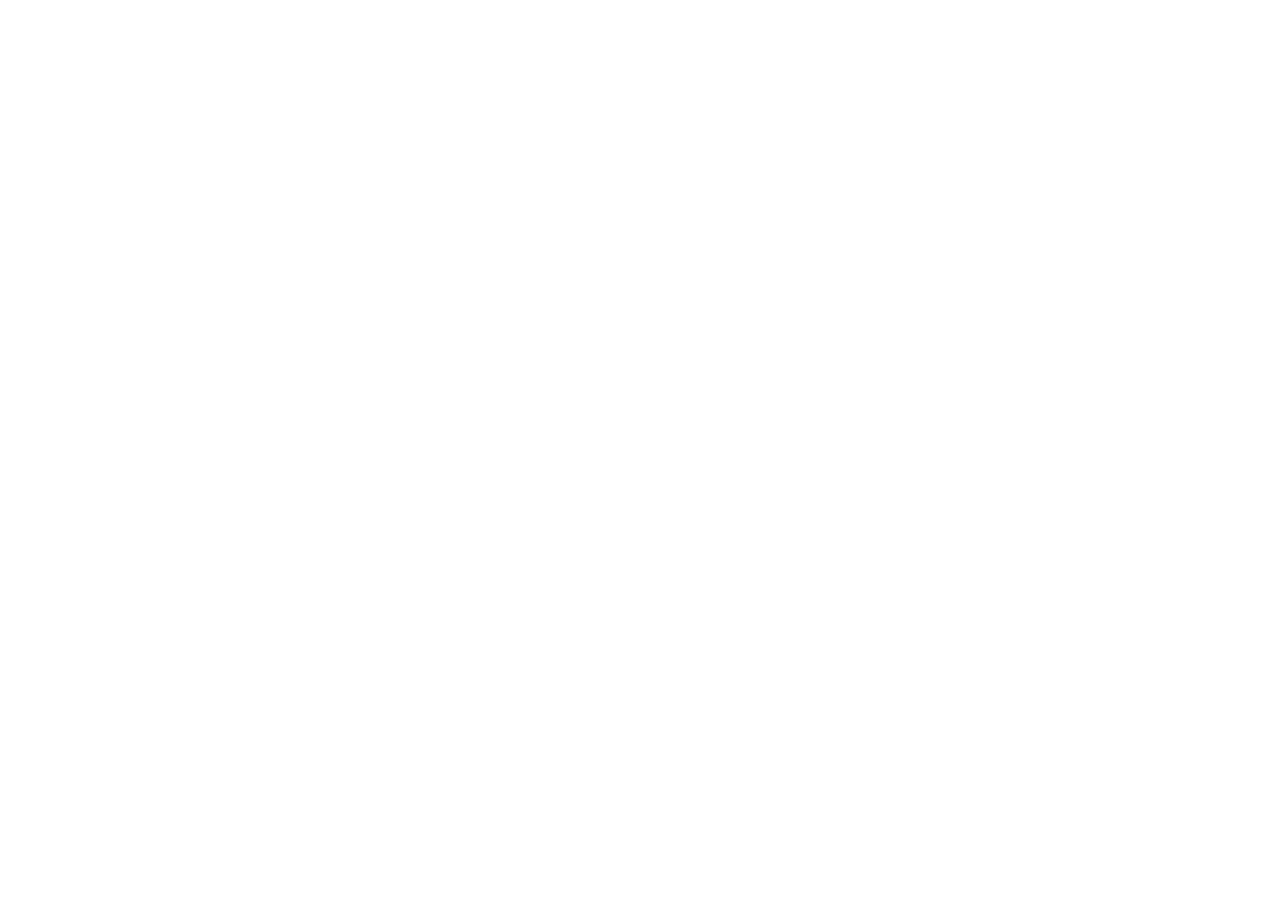
==== index.html @ 3db71f8d "create project structure" ====
<!DOCTYPE html>
<html lang="en">
  <head>
    <meta charset="UTF-8" />
    <meta http-equiv="X-UA-Compatible" content="IE=edge" />
    <meta name="viewport" content="width=device-width, initial-scale=1.0" />
    <link rel="stylesheet" href="src/style.css" />
    <title>Document</title>
  </head>
  <body></body>
</html>
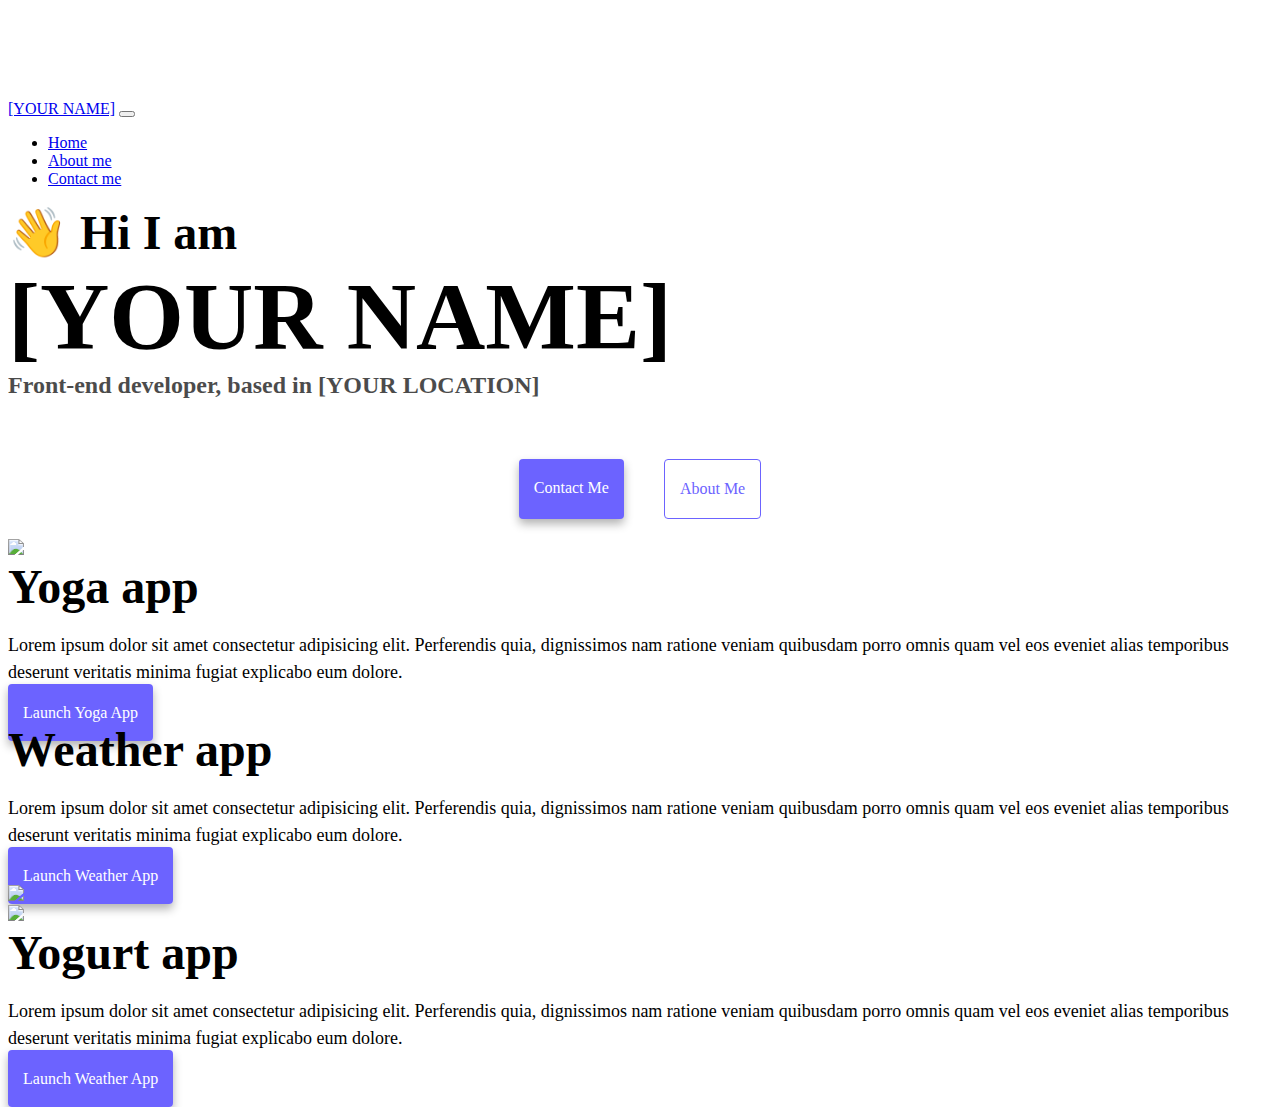
==== commit 6a79c74e: "Import html & css structure from kit and install bootstrap" ====
--- a/index.html
+++ b/index.html
@@ -4,8 +4,111 @@
     <meta charset="UTF-8" />
     <meta http-equiv="X-UA-Compatible" content="IE=edge" />
     <meta name="viewport" content="width=device-width, initial-scale=1.0" />
+    <link
+      href="https://cdn.jsdelivr.net/npm/bootstrap@5.1.3/dist/css/bootstrap.min.css"
+      rel="stylesheet"
+      integrity="sha384-1BmE4kWBq78iYhFldvKuhfTAU6auU8tT94WrHftjDbrCEXSU1oBoqyl2QvZ6jIW3"
+      crossorigin="anonymous"
+    />
+    <script
+      src="https://cdn.jsdelivr.net/npm/bootstrap@5.1.3/dist/js/bootstrap.bundle.min.js"
+      integrity="sha384-ka7Sk0Gln4gmtz2MlQnikT1wXgYsOg+OMhuP+IlRH9sENBO0LRn5q+8nbTov4+1p"
+      crossorigin="anonymous"
+    ></script>
     <link rel="stylesheet" href="src/style.css" />
     <title>Document</title>
   </head>
-  <body></body>
+  <body>
+    <nav class="navbar navbar-expand-lg navbar-light bg-light fixed-top">
+      <div class="container">
+        <a class="navbar-brand" href="index.html">[YOUR NAME]</a>
+        <button
+          class="navbar-toggler"
+          type="button"
+          data-bs-toggle="collapse"
+          data-bs-target="#navbarNav"
+          aria-controls="navbarNav"
+          aria-expanded="false"
+          aria-label="Toggle navigation"
+        >
+          <span class="navbar-toggler-icon"></span>
+        </button>
+        <div class="collapse navbar-collapse" id="navbarNav">
+          <ul class="navbar-nav">
+            <li class="nav-item">
+              <a class="nav-link active" aria-current="page" href="index.html"
+                >Home</a
+              >
+            </li>
+            <li class="nav-item">
+              <a class="nav-link" href="about.html">About me</a>
+            </li>
+            <li class="nav-item">
+              <a class="nav-link" href="about.html#contact">Contact me</a>
+            </li>
+          </ul>
+        </div>
+      </div>
+    </nav>
+    <h2 class="text-center">👋 Hi I am</h2>
+    <h1 class="text-center">[YOUR NAME]</h1>
+    <h3 class="text-center">Front-end developer, based in [YOUR LOCATION]</h3>
+    <div class="navigation-links mb-5">
+      <a href="about.html#contact" class="primary-link">Contact me</a>
+      <a href="about.html" class="secondary-link">About me</a>
+    </div>
+    <div class="container">
+      <div class="row">
+        <div class="col-6">
+          <img src="images/yoga.png" class="img-fluid rounded" />
+        </div>
+        <div class="col-6">
+          <h2 class="mb-3">Yoga app</h2>
+          <p>
+            Lorem ipsum dolor sit amet consectetur adipisicing elit. Perferendis
+            quia, dignissimos nam ratione veniam quibusdam porro omnis quam vel
+            eos eveniet alias temporibus deserunt veritatis minima fugiat
+            explicabo eum dolore.
+          </p>
+          <div class="mt-5">
+            <a href="#" class="primary-link">Launch Yoga App</a>
+          </div>
+        </div>
+      </div>
+      <div class="row mt-5">
+        <div class="col-6">
+          <h2 class="mb-3">Weather app</h2>
+          <p>
+            Lorem ipsum dolor sit amet consectetur adipisicing elit. Perferendis
+            quia, dignissimos nam ratione veniam quibusdam porro omnis quam vel
+            eos eveniet alias temporibus deserunt veritatis minima fugiat
+            explicabo eum dolore.
+          </p>
+          <div class="mt-5">
+            <a href="#" class="primary-link">Launch Weather App</a>
+          </div>
+        </div>
+        <div class="col-6">
+          <img src="images/weather.png" class="img-fluid rounded" />
+        </div>
+      </div>
+      <div class="row mt-5">
+        <div class="col-6">
+          <img src="images/yogurt.png" class="img-fluid rounded" />
+        </div>
+        <div class="col-6">
+          <h2 class="mb-3">Yogurt app</h2>
+          <p>
+            Lorem ipsum dolor sit amet consectetur adipisicing elit. Perferendis
+            quia, dignissimos nam ratione veniam quibusdam porro omnis quam vel
+            eos eveniet alias temporibus deserunt veritatis minima fugiat
+            explicabo eum dolore.
+          </p>
+          <div class="mt-5">
+            <a href="#" class="primary-link">Launch Weather App</a>
+          </div>
+        </div>
+      </div>
+    </div>
+  </body>
 </html>
--- a/src/style.css
+++ b/src/style.css
@@ -0,0 +1,88 @@
+:root {
+  --primary-color: #6c63ff;
+  --secondary-color: #f5f2fe;
+  --box-shadow: 0 5px 10px rgba(0, 0, 0, 0.3);
+}
+
+body {
+  margin-top: 100px;
+}
+
+h1,
+h2,
+h3 {
+  margin: 0;
+}
+
+h1 {
+  font-size: 96px;
+}
+
+h2 {
+  font-size: 48px;
+}
+
+h3 {
+  font-size: 24px;
+  opacity: 0.7;
+}
+
+p {
+  font-size: 18px;
+  line-height: 1.5;
+}
+
+.navigation-links {
+  display: flex;
+  margin-top: 40px;
+  justify-content: center;
+}
+
+.navigation-links a {
+  margin: 20px;
+}
+
+.primary-link {
+  border-radius: 4px;
+  padding: 20px 15px;
+  text-decoration: none;
+  text-transform: capitalize;
+  background: var(--primary-color);
+  box-shadow: var(--box-shadow);
+  color: white;
+}
+
+.secondary-link {
+  border-radius: 4px;
+  padding: 20px 15px;
+  text-decoration: none;
+  text-transform: capitalize;
+  color: var(--primary-color);
+  border: 1px solid var(--primary-color);
+}
+
+.homepage-link {
+  color: var(--primary-color);
+  text-align: center;
+  display: block;
+}
+
+.about-paragraphs {
+  margin: 30px 0;
+}
+
+.about-paragraphs p {
+  margin: 10px;
+}
+
+.email-link {
+  display: flex;
+  justify-content: center;
+  color: var(--primary-color);
+  font-size: 28px;
+  text-decoration: none;
+}
+
+.email-link:hover {
+  text-decoration: underline;
+}
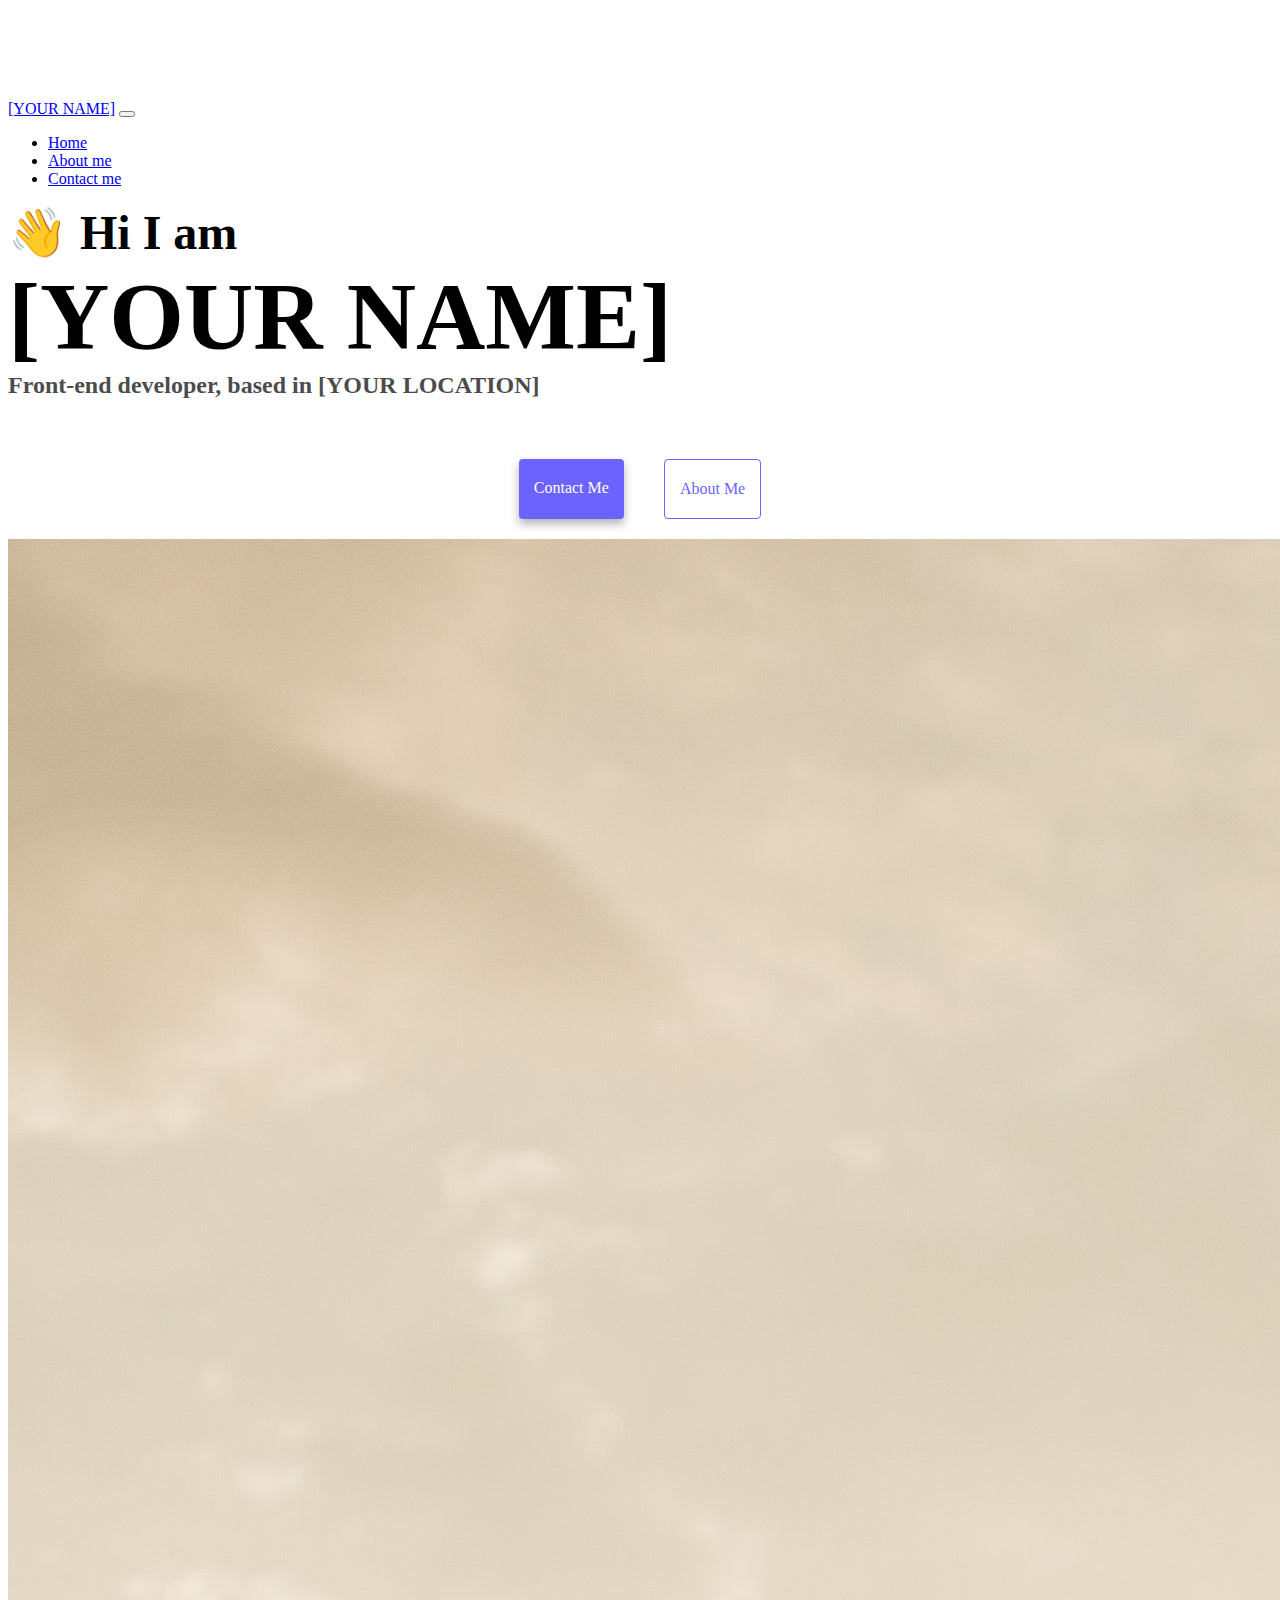
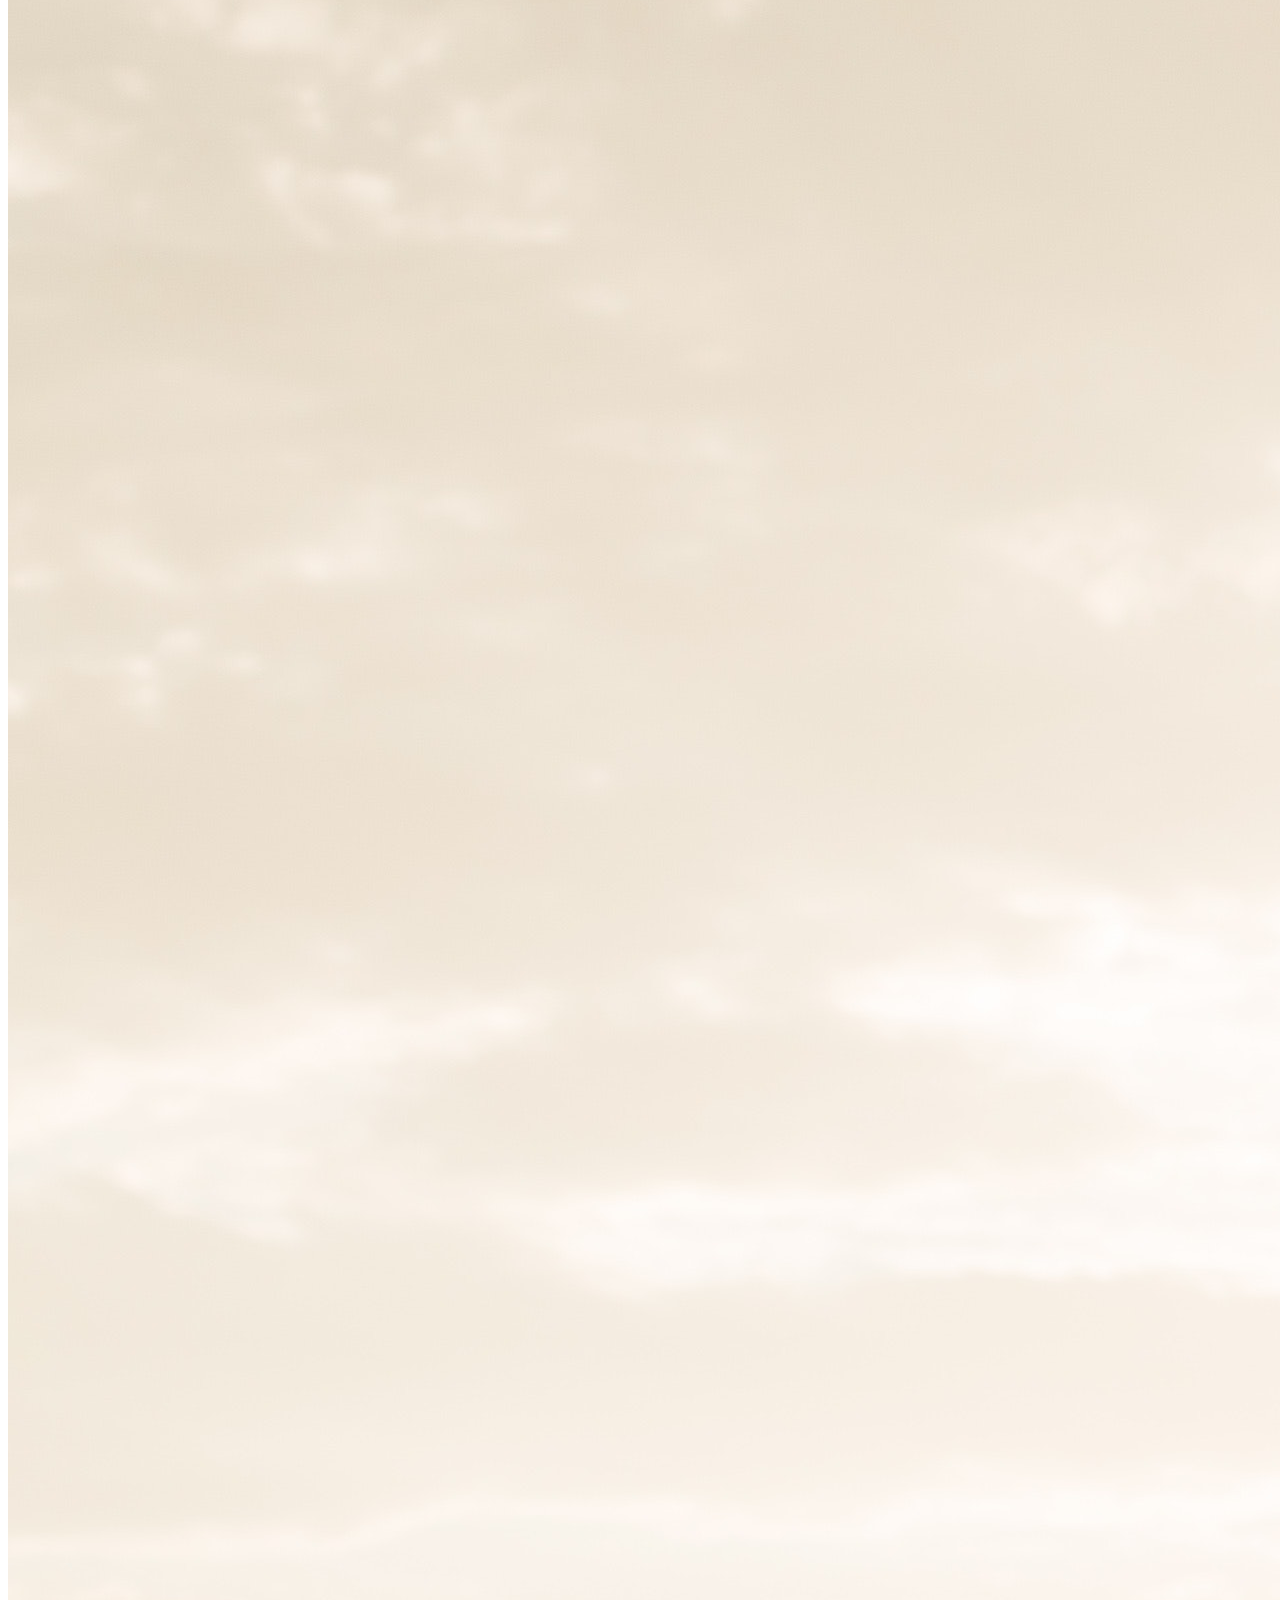
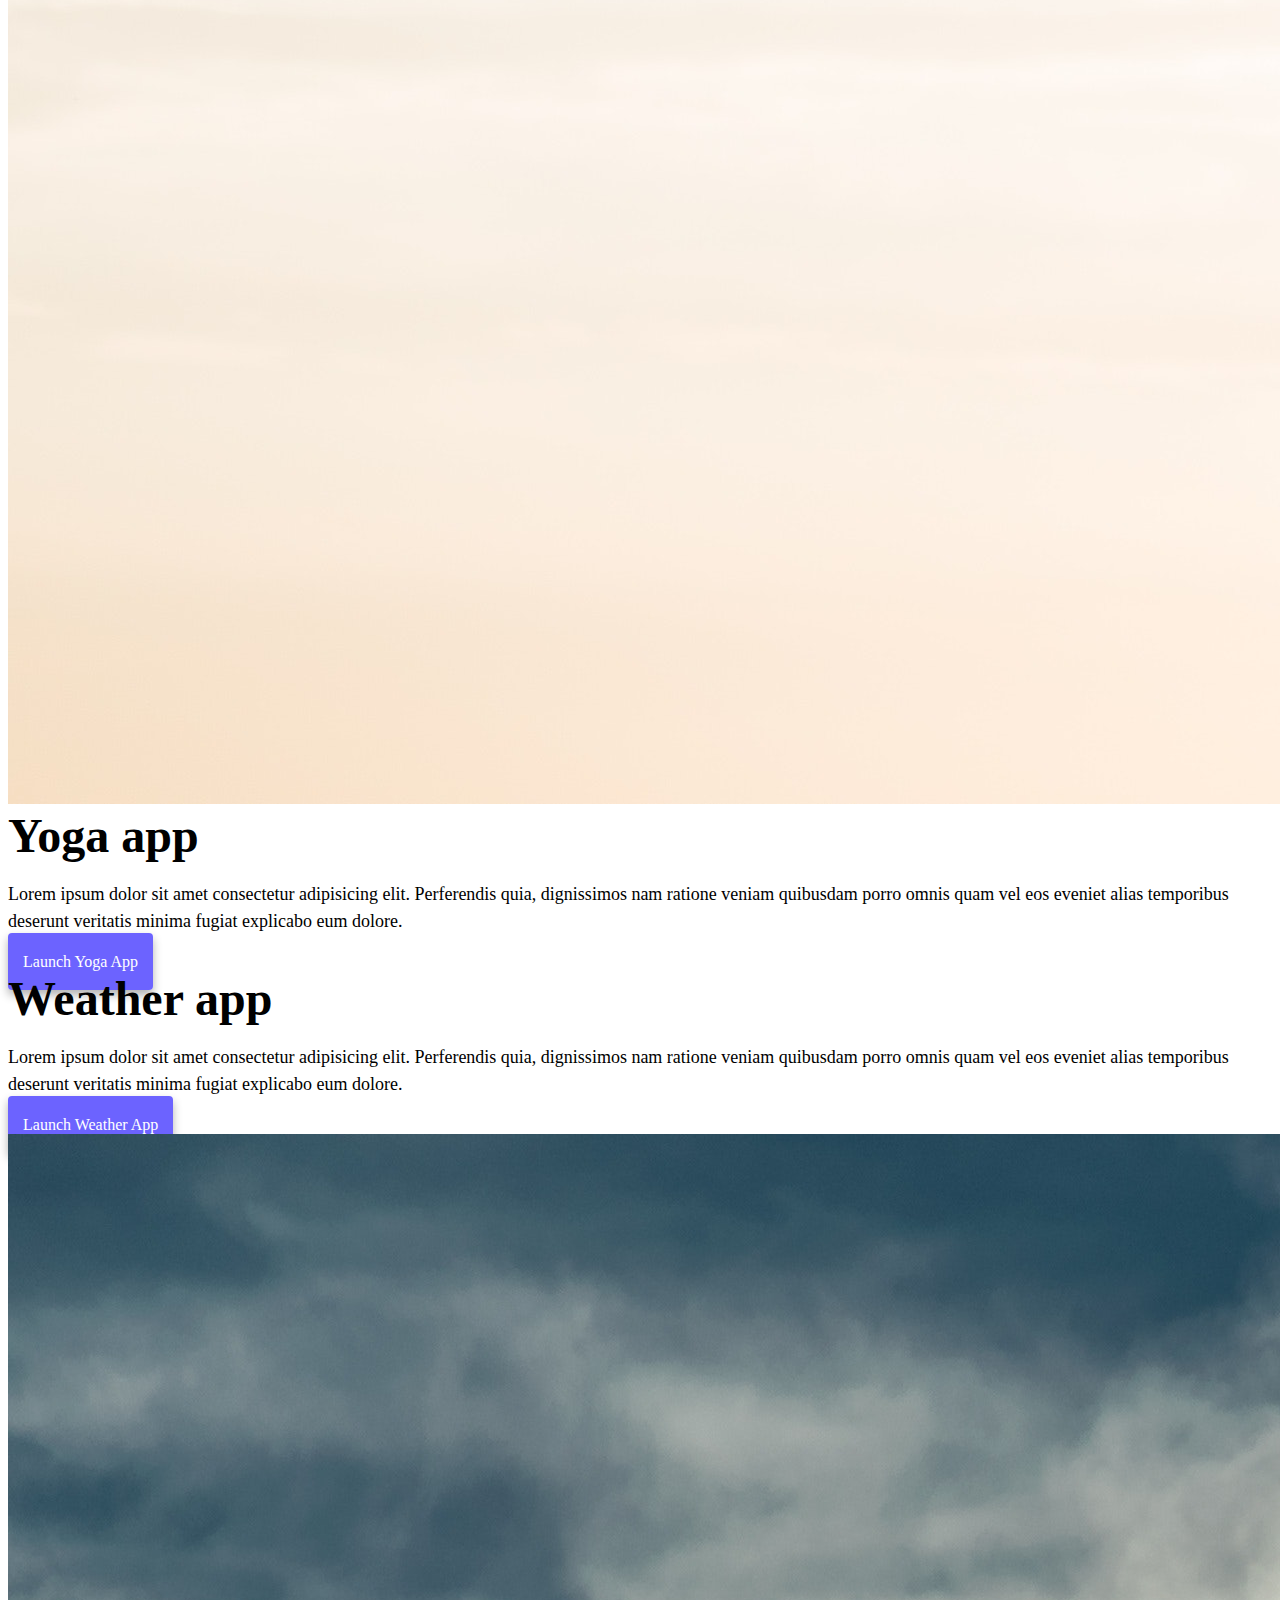
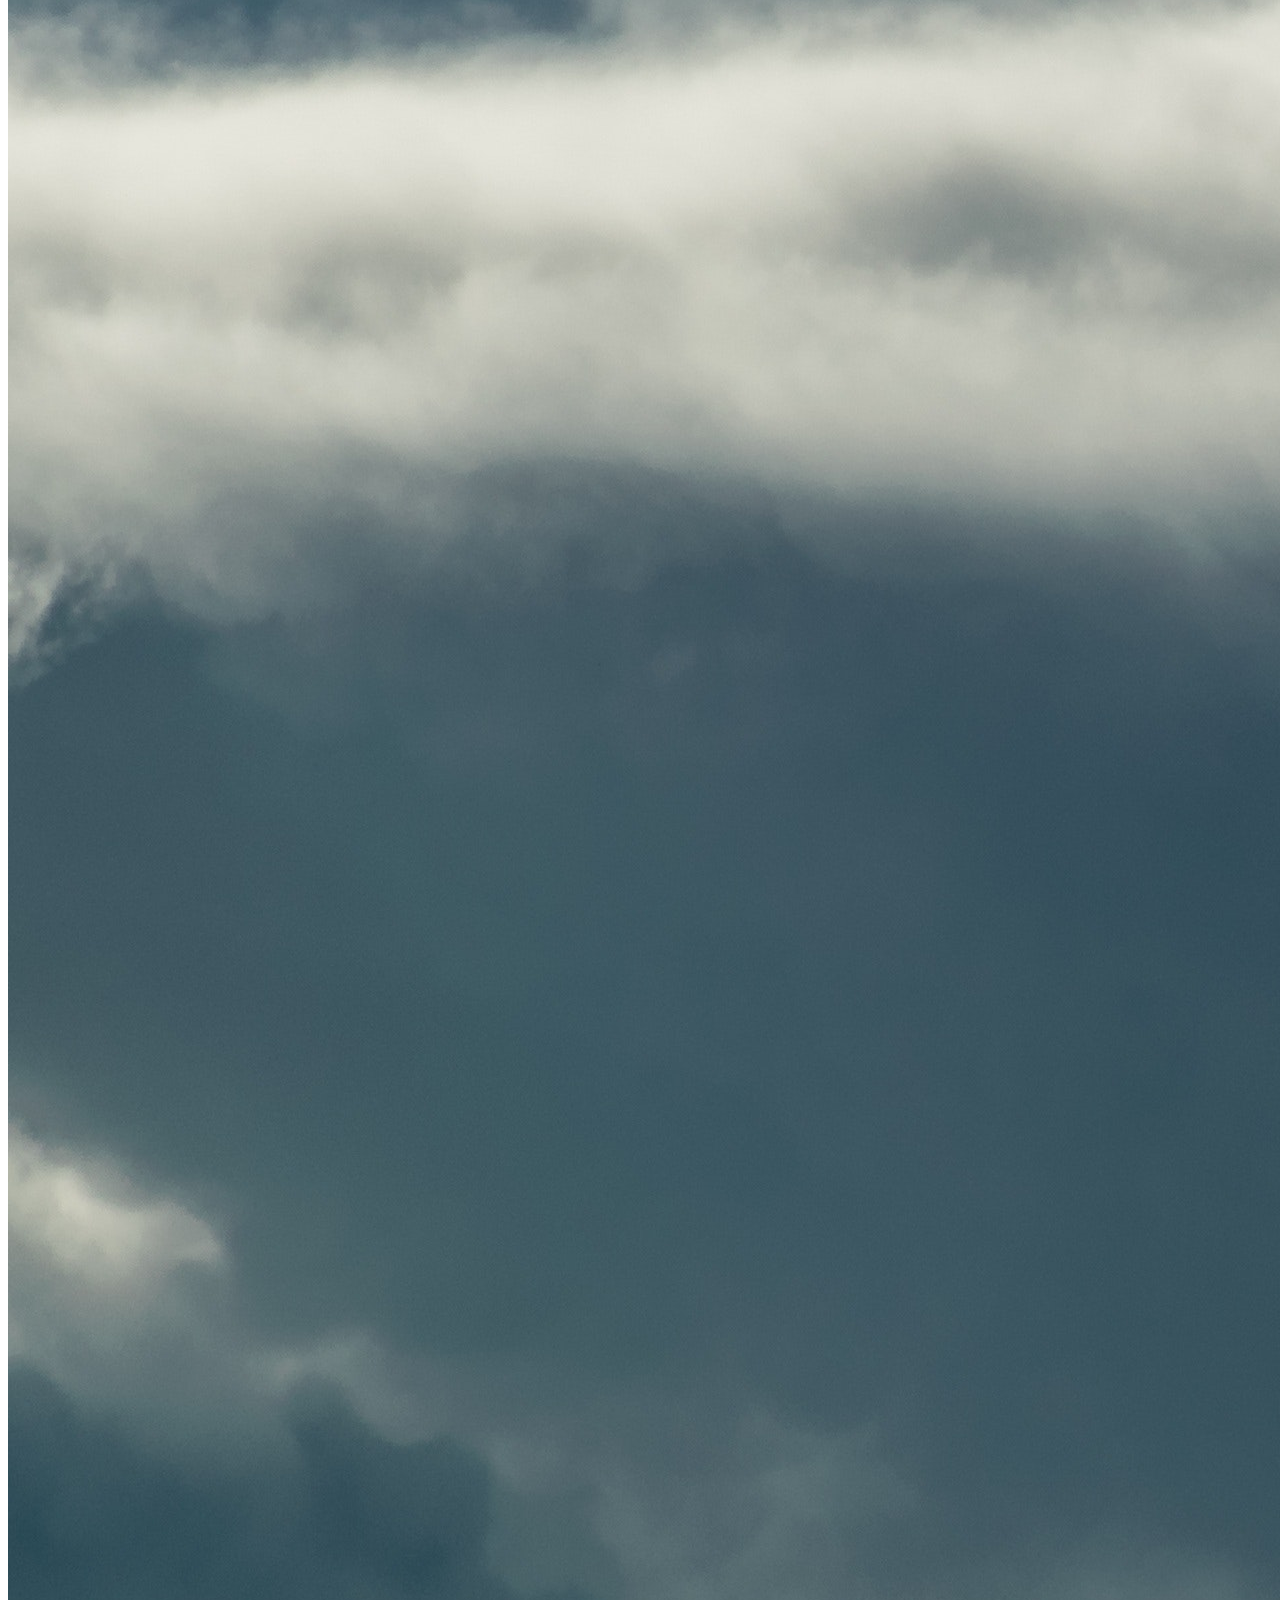
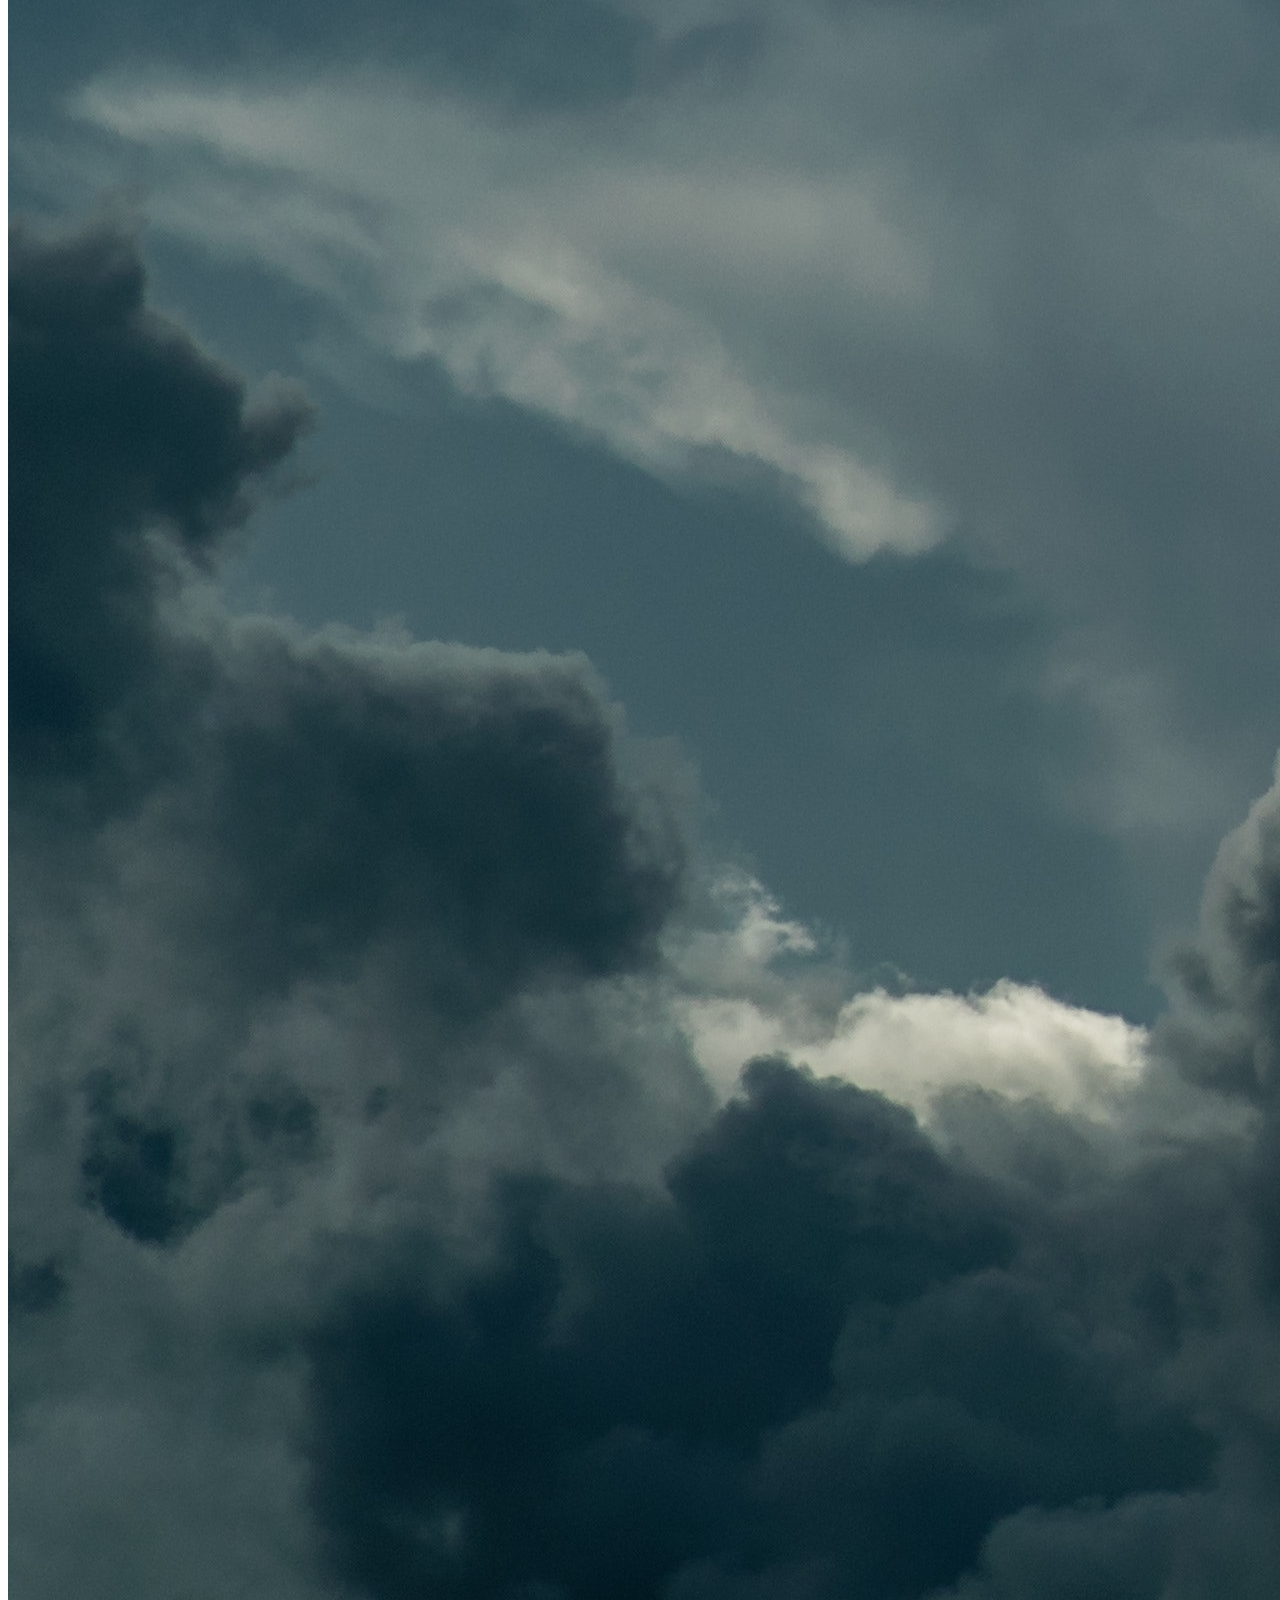
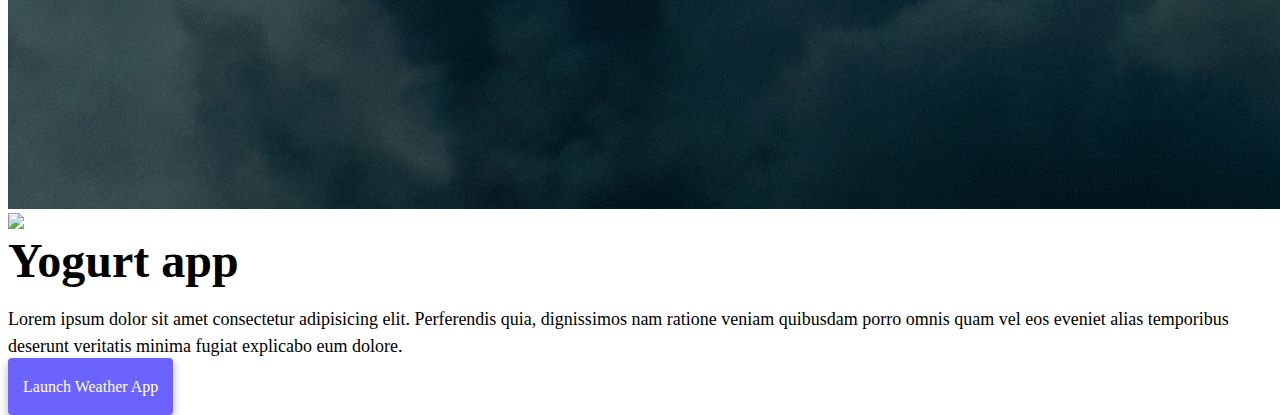
==== commit 5c60a805: "replace images" ====
--- a/index.html
+++ b/index.html
@@ -60,7 +60,7 @@
     <div class="container">
       <div class="row">
         <div class="col-6">
-          <img src="images/yoga.png" class="img-fluid rounded" />
+          <img src="images/yoga.jpg" class="img-fluid rounded" />
         </div>
         <div class="col-6">
           <h2 class="mb-3">Yoga app</h2>
@@ -89,12 +89,12 @@
           </div>
         </div>
         <div class="col-6">
-          <img src="images/weather.png" class="img-fluid rounded" />
+          <img src="images/weather.jpg" class="img-fluid rounded" />
         </div>
       </div>
       <div class="row mt-5">
         <div class="col-6">
-          <img src="images/yogurt.png" class="img-fluid rounded" />
+          <img src="images/yogurt.jpg" class="img-fluid rounded" />
         </div>
         <div class="col-6">
           <h2 class="mb-3">Yogurt app</h2>
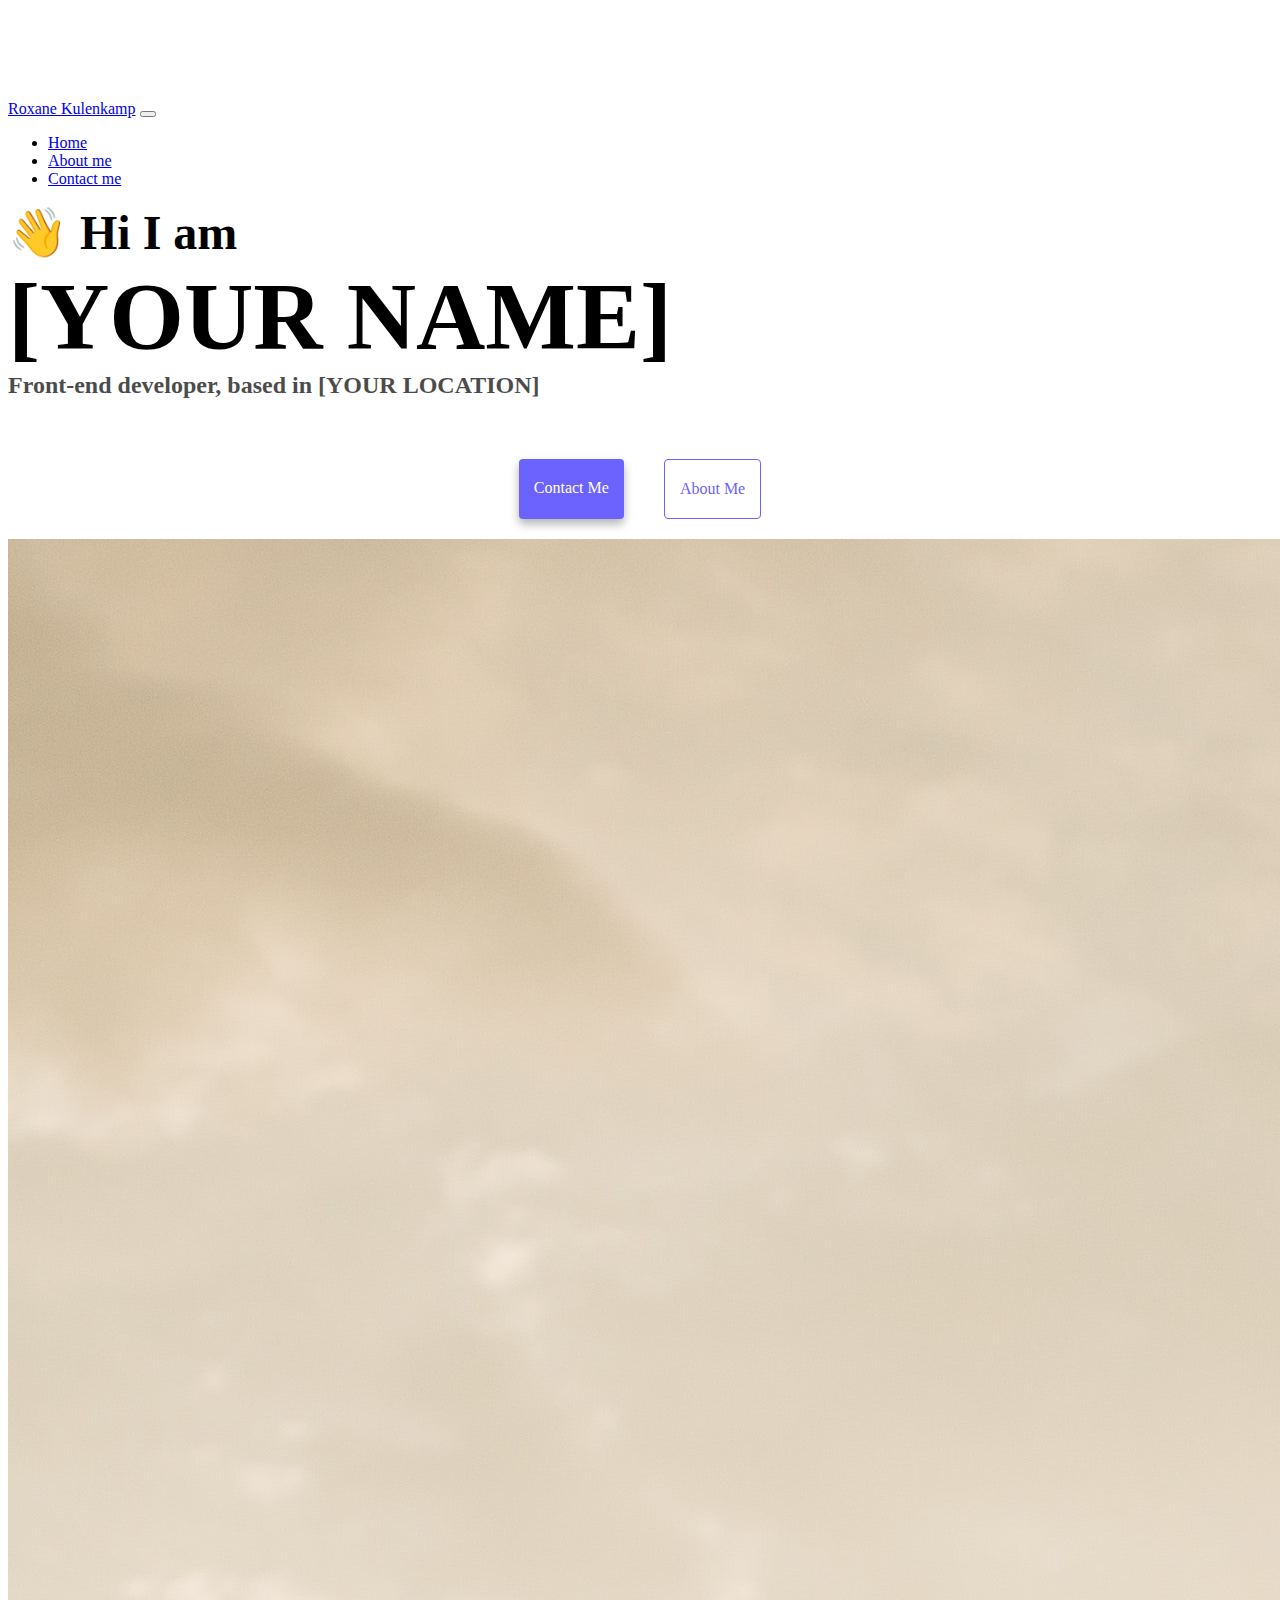
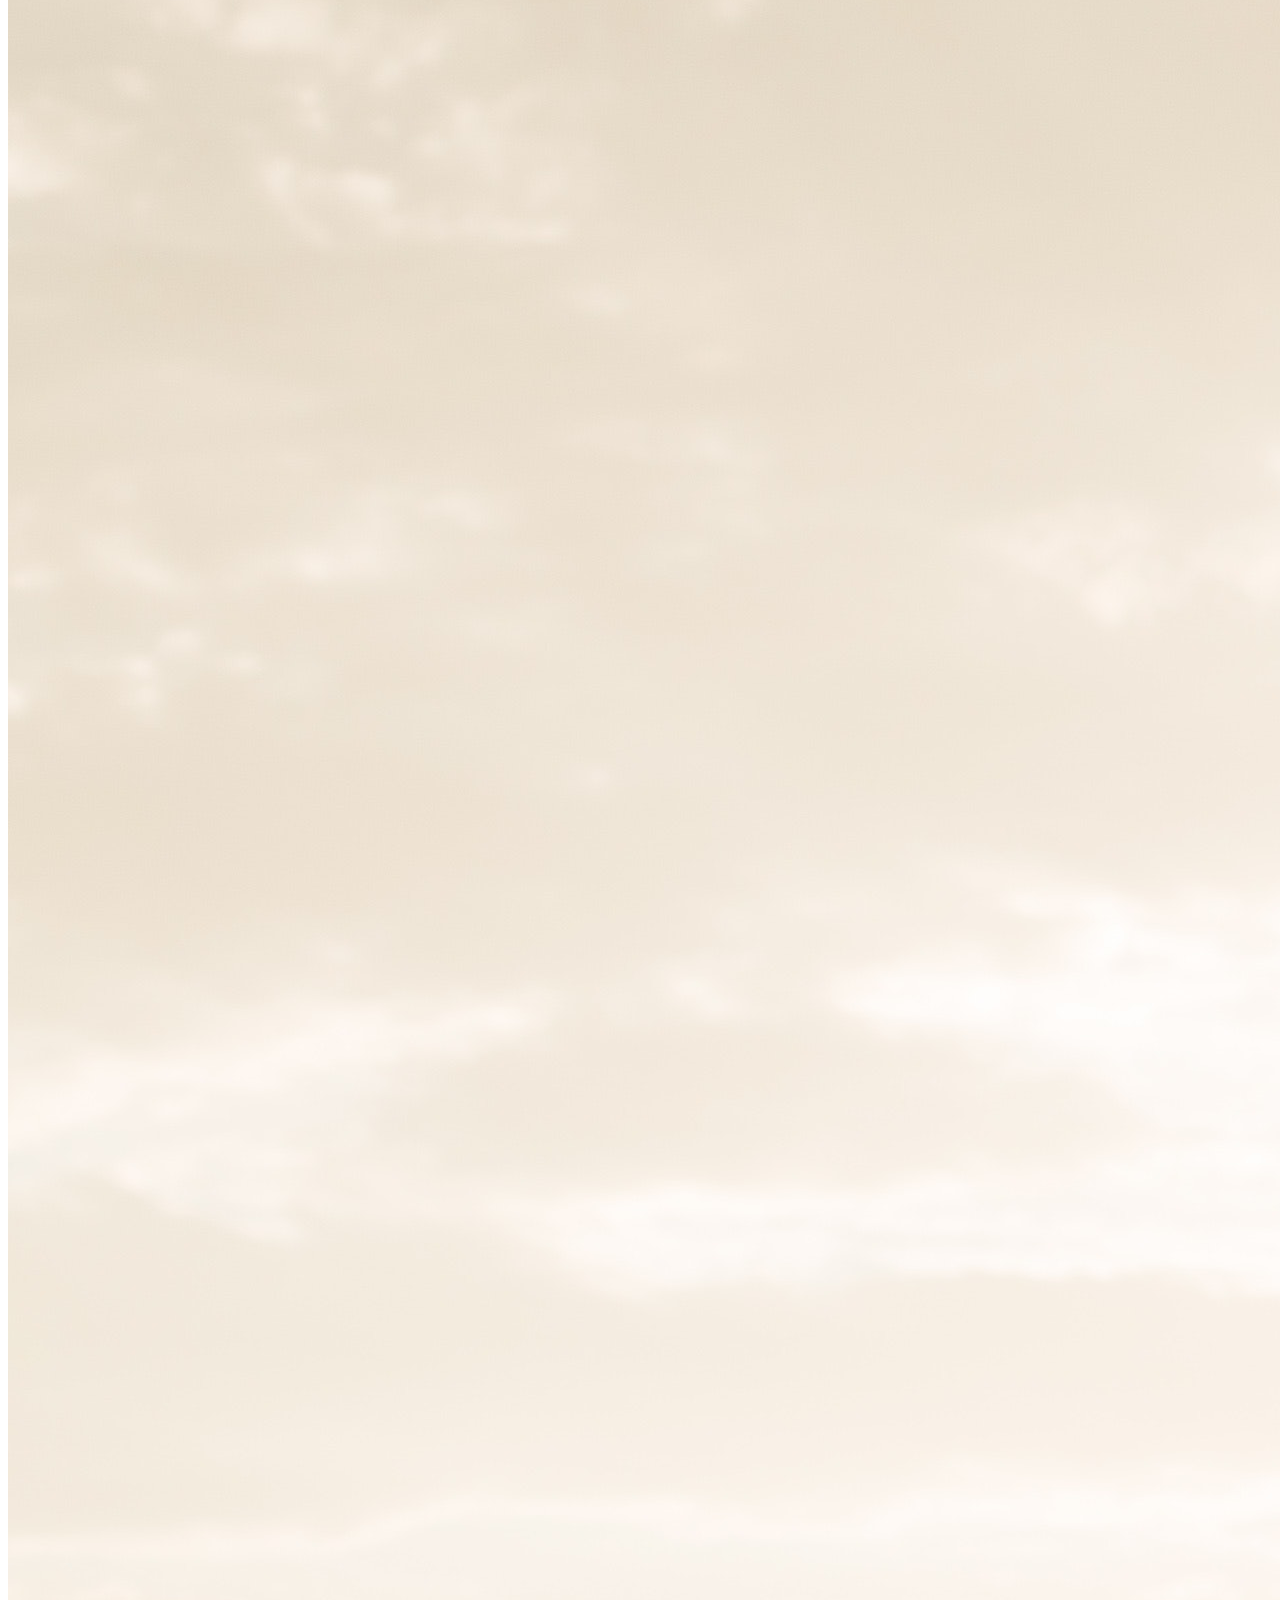
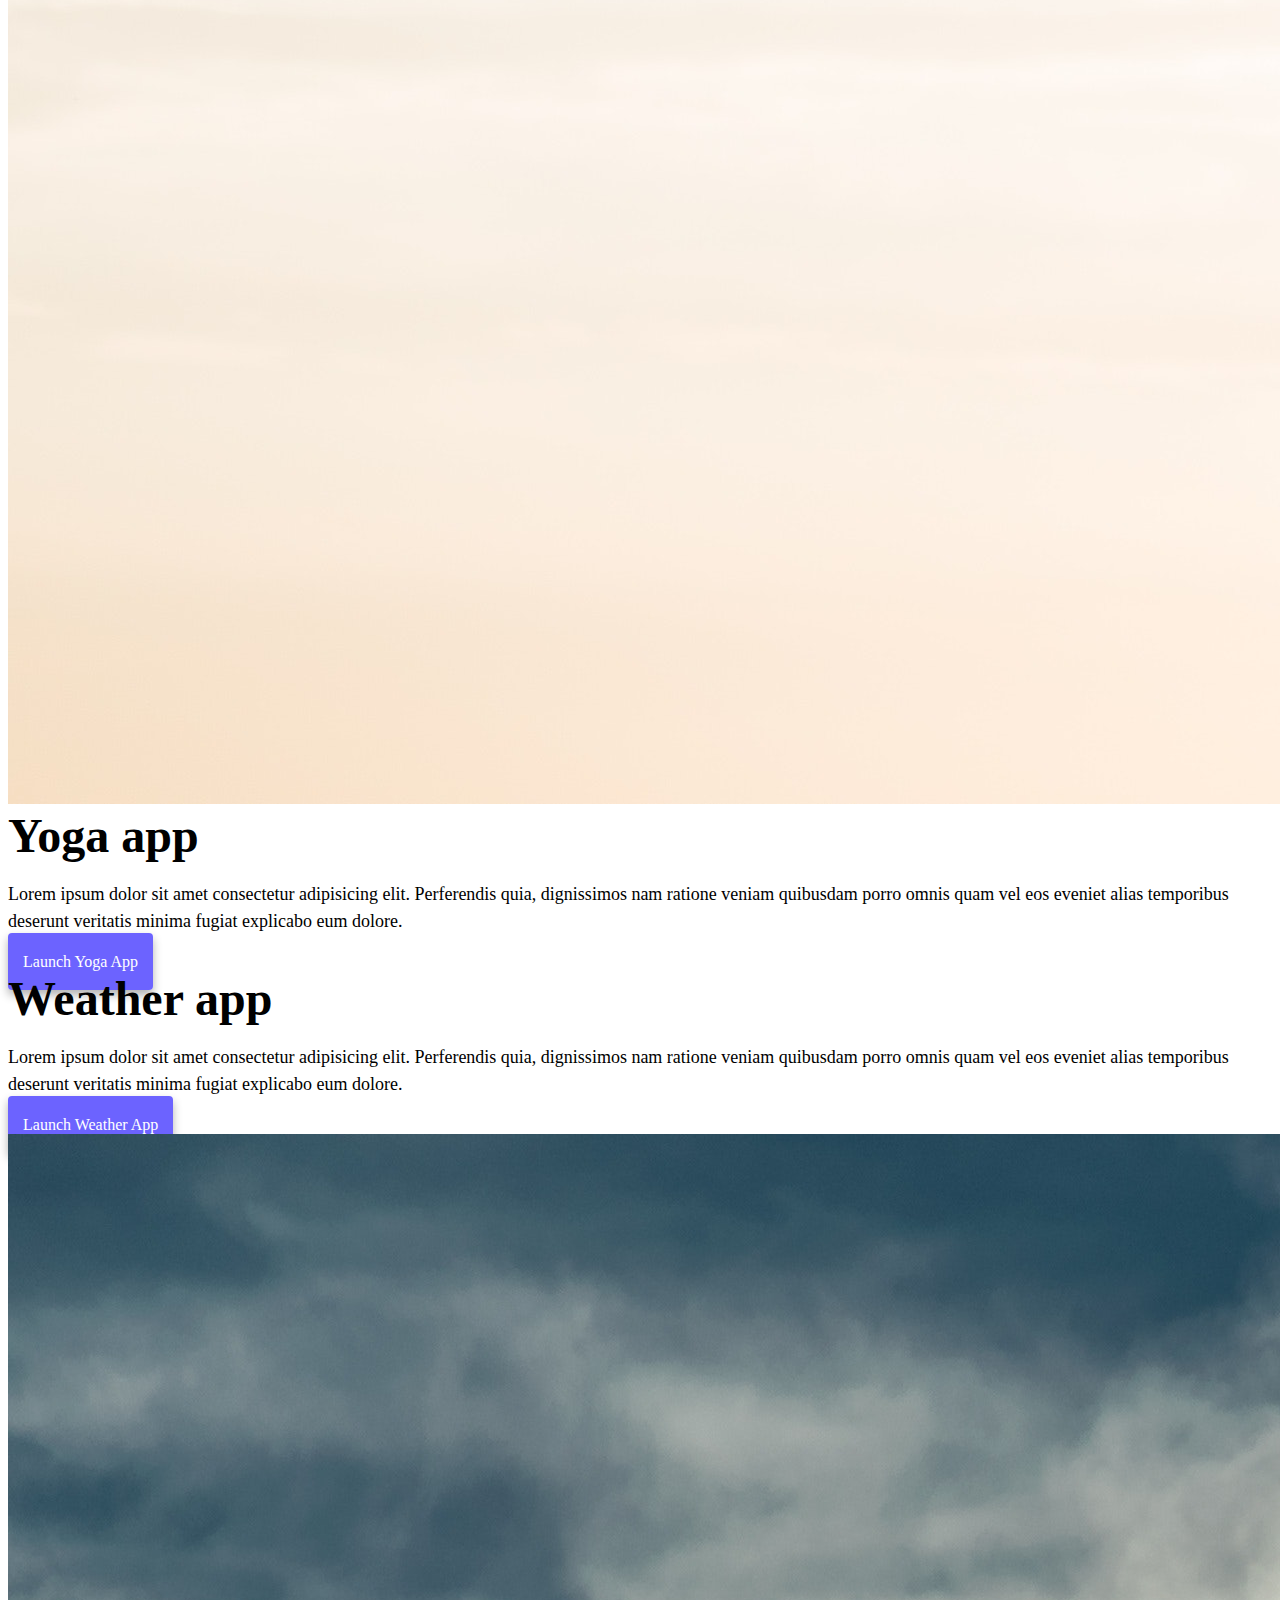
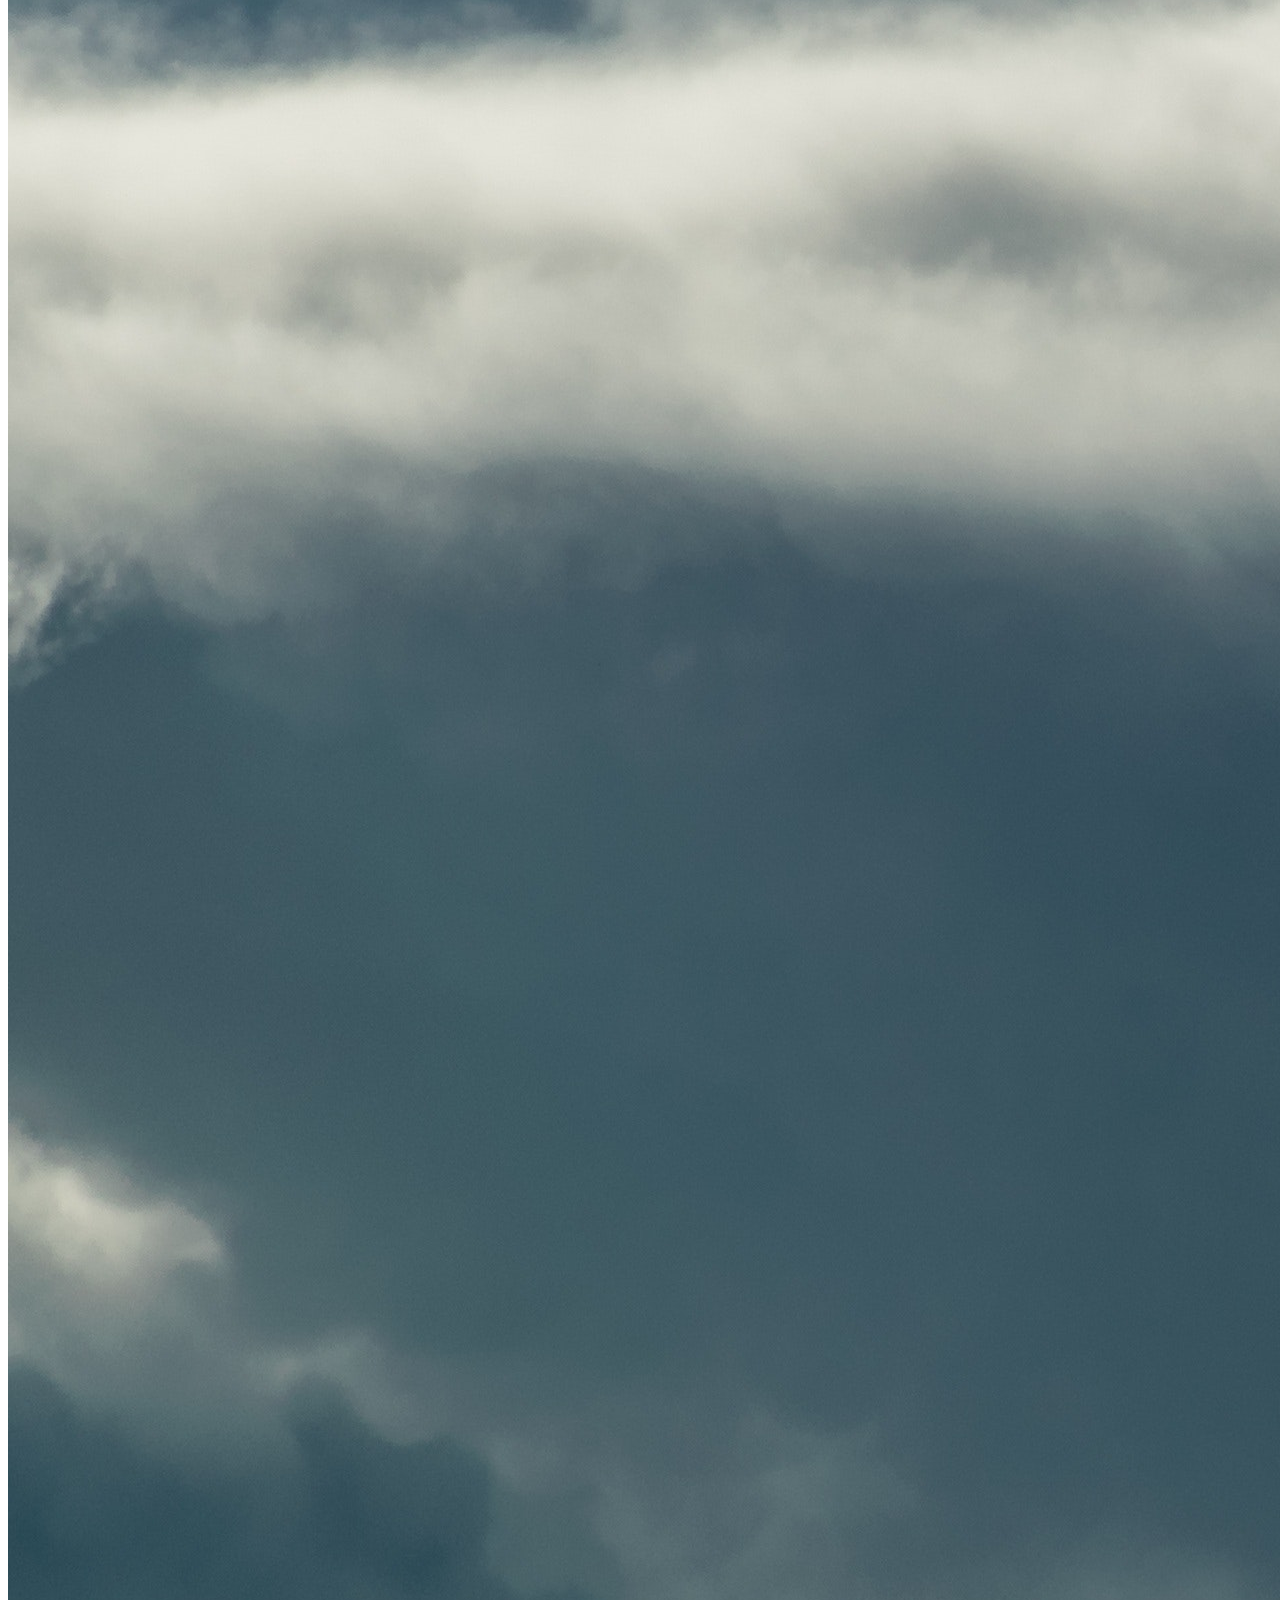
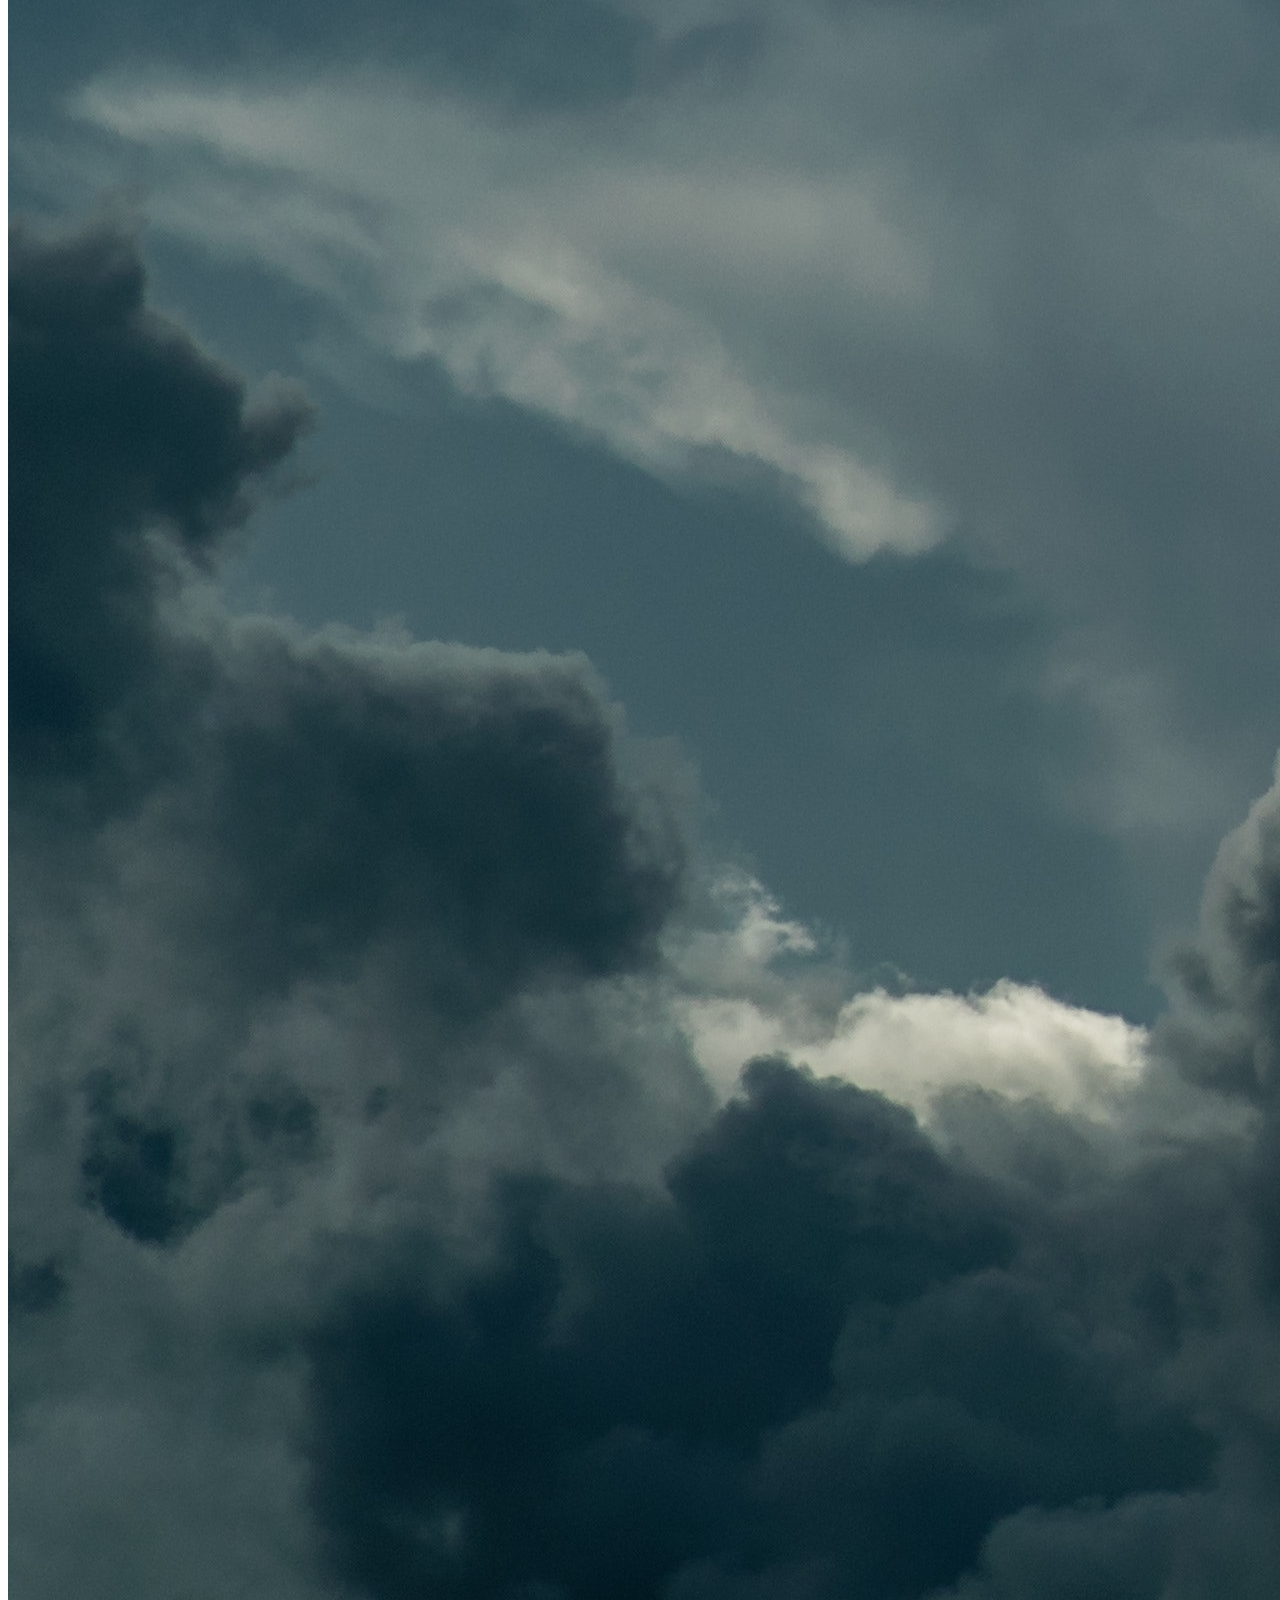
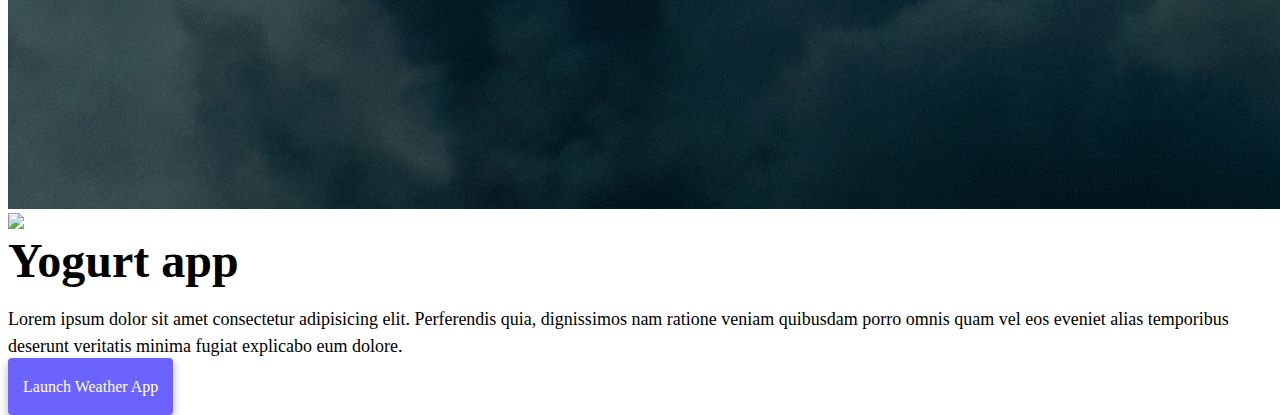
==== commit 453eb0a5: "Fix navbar links" ====
--- a/index.html
+++ b/index.html
@@ -21,7 +21,7 @@
   <body>
     <nav class="navbar navbar-expand-lg navbar-light bg-light fixed-top">
       <div class="container">
-        <a class="navbar-brand" href="index.html">[YOUR NAME]</a>
+        <a class="navbar-brand" href="/">Roxane Kulenkamp</a>
         <button
           class="navbar-toggler"
           type="button"
@@ -41,10 +41,10 @@
               >
             </li>
             <li class="nav-item">
-              <a class="nav-link" href="about.html">About me</a>
+              <a class="nav-link" href="/about.html">About me</a>
             </li>
             <li class="nav-item">
-              <a class="nav-link" href="about.html#contact">Contact me</a>
+              <a class="nav-link" href="/about.html#contact">Contact me</a>
             </li>
           </ul>
         </div>
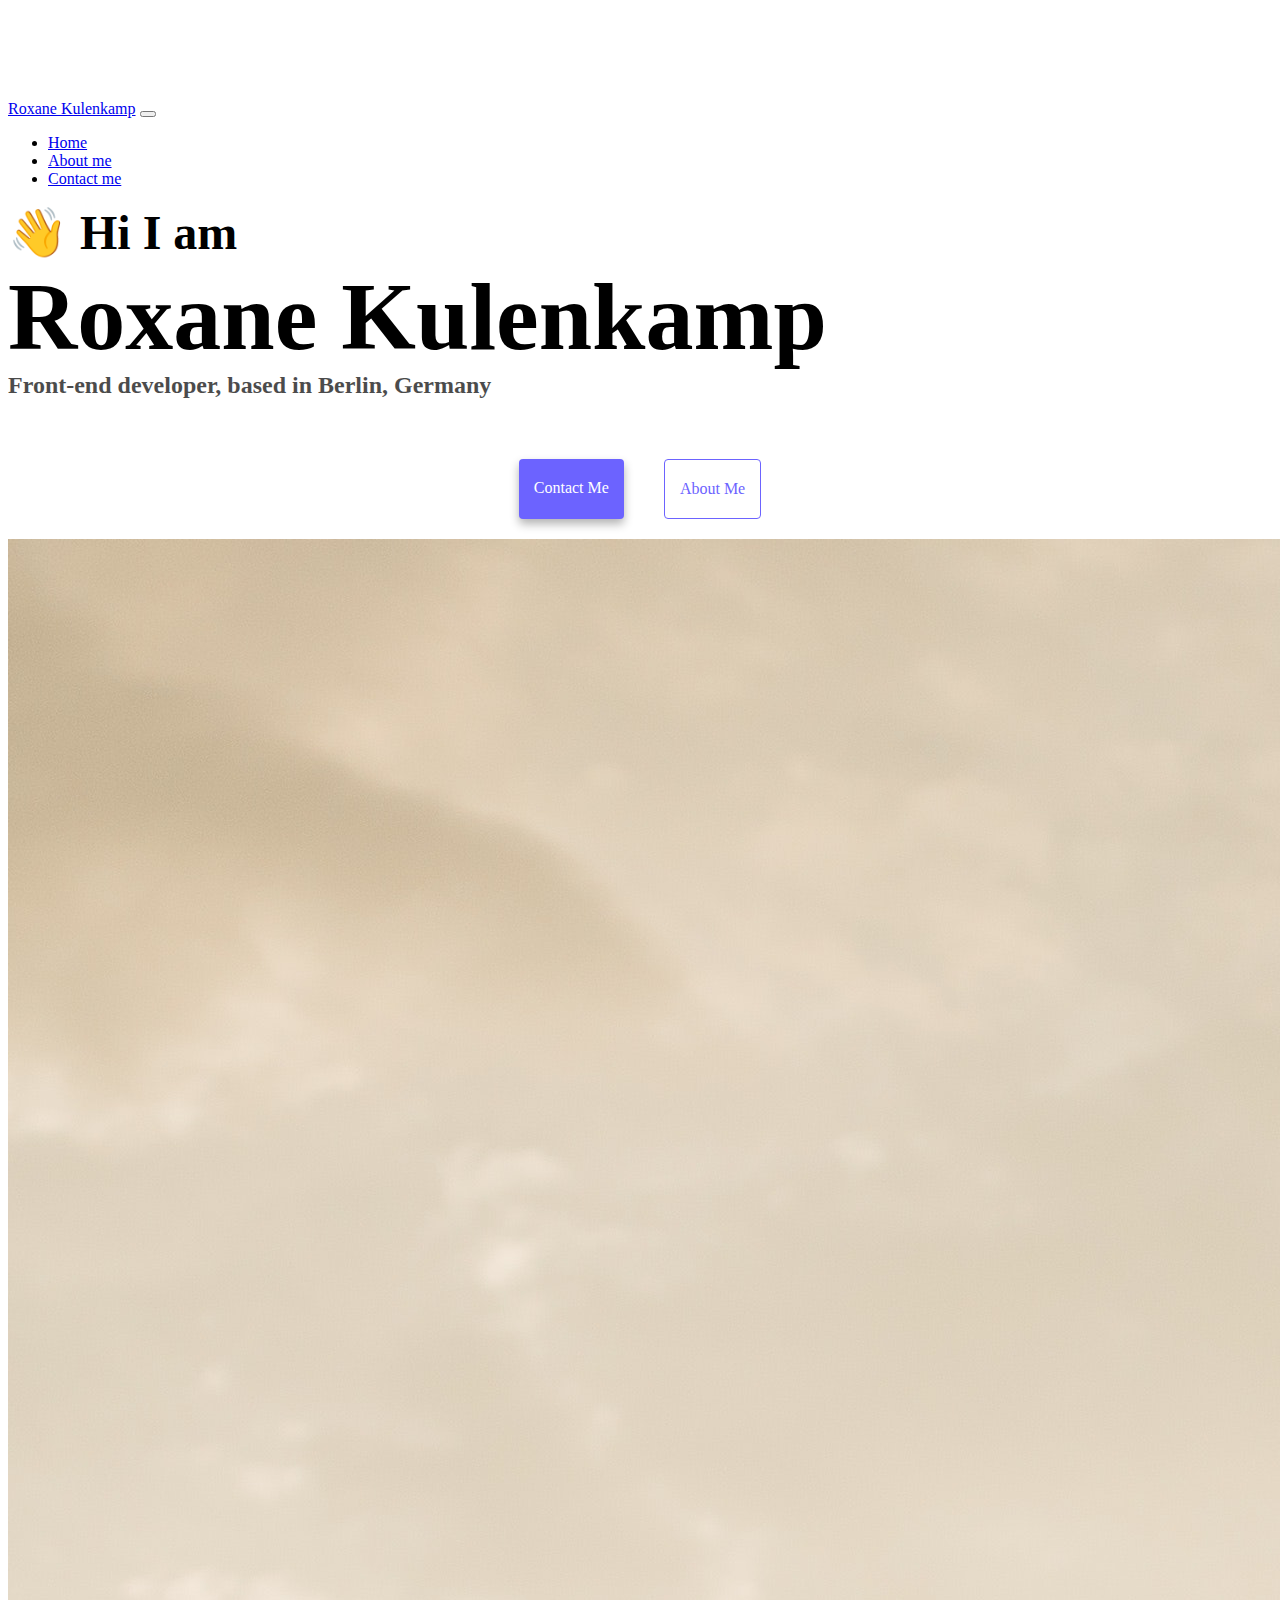
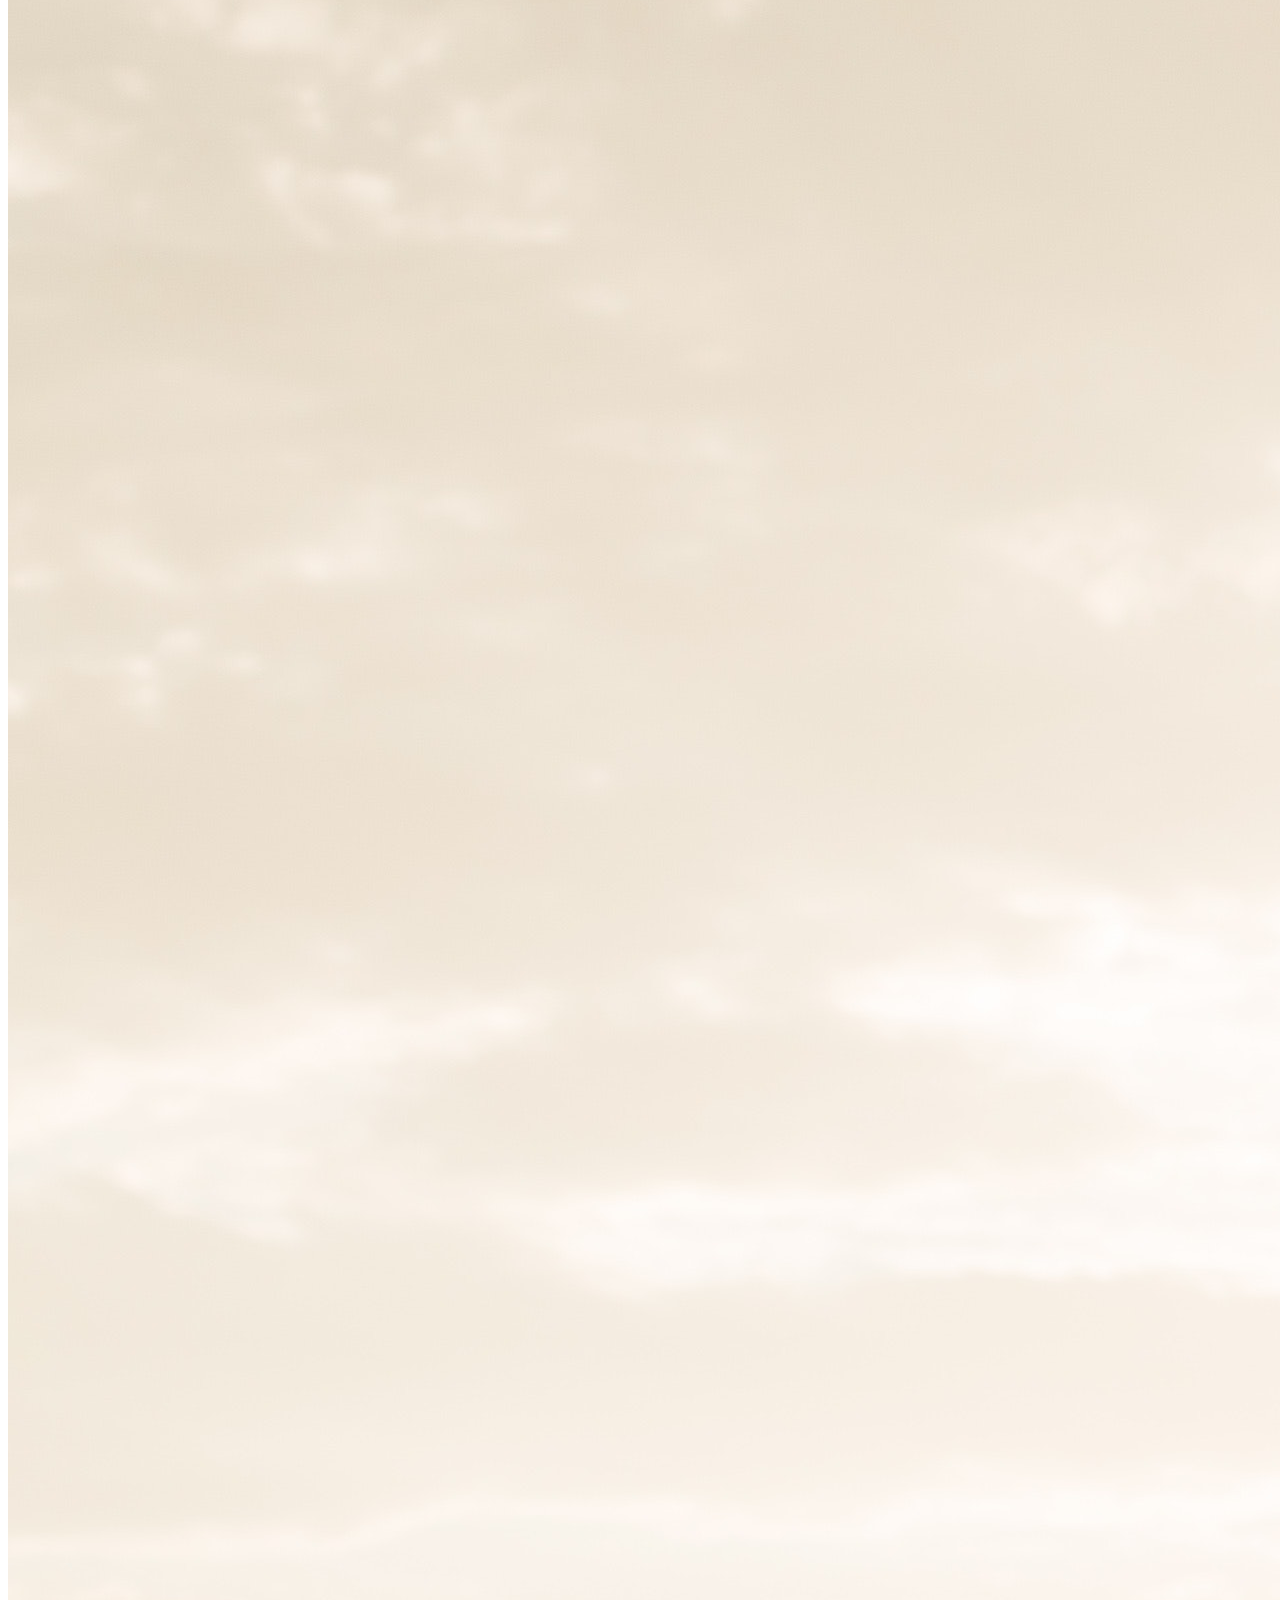
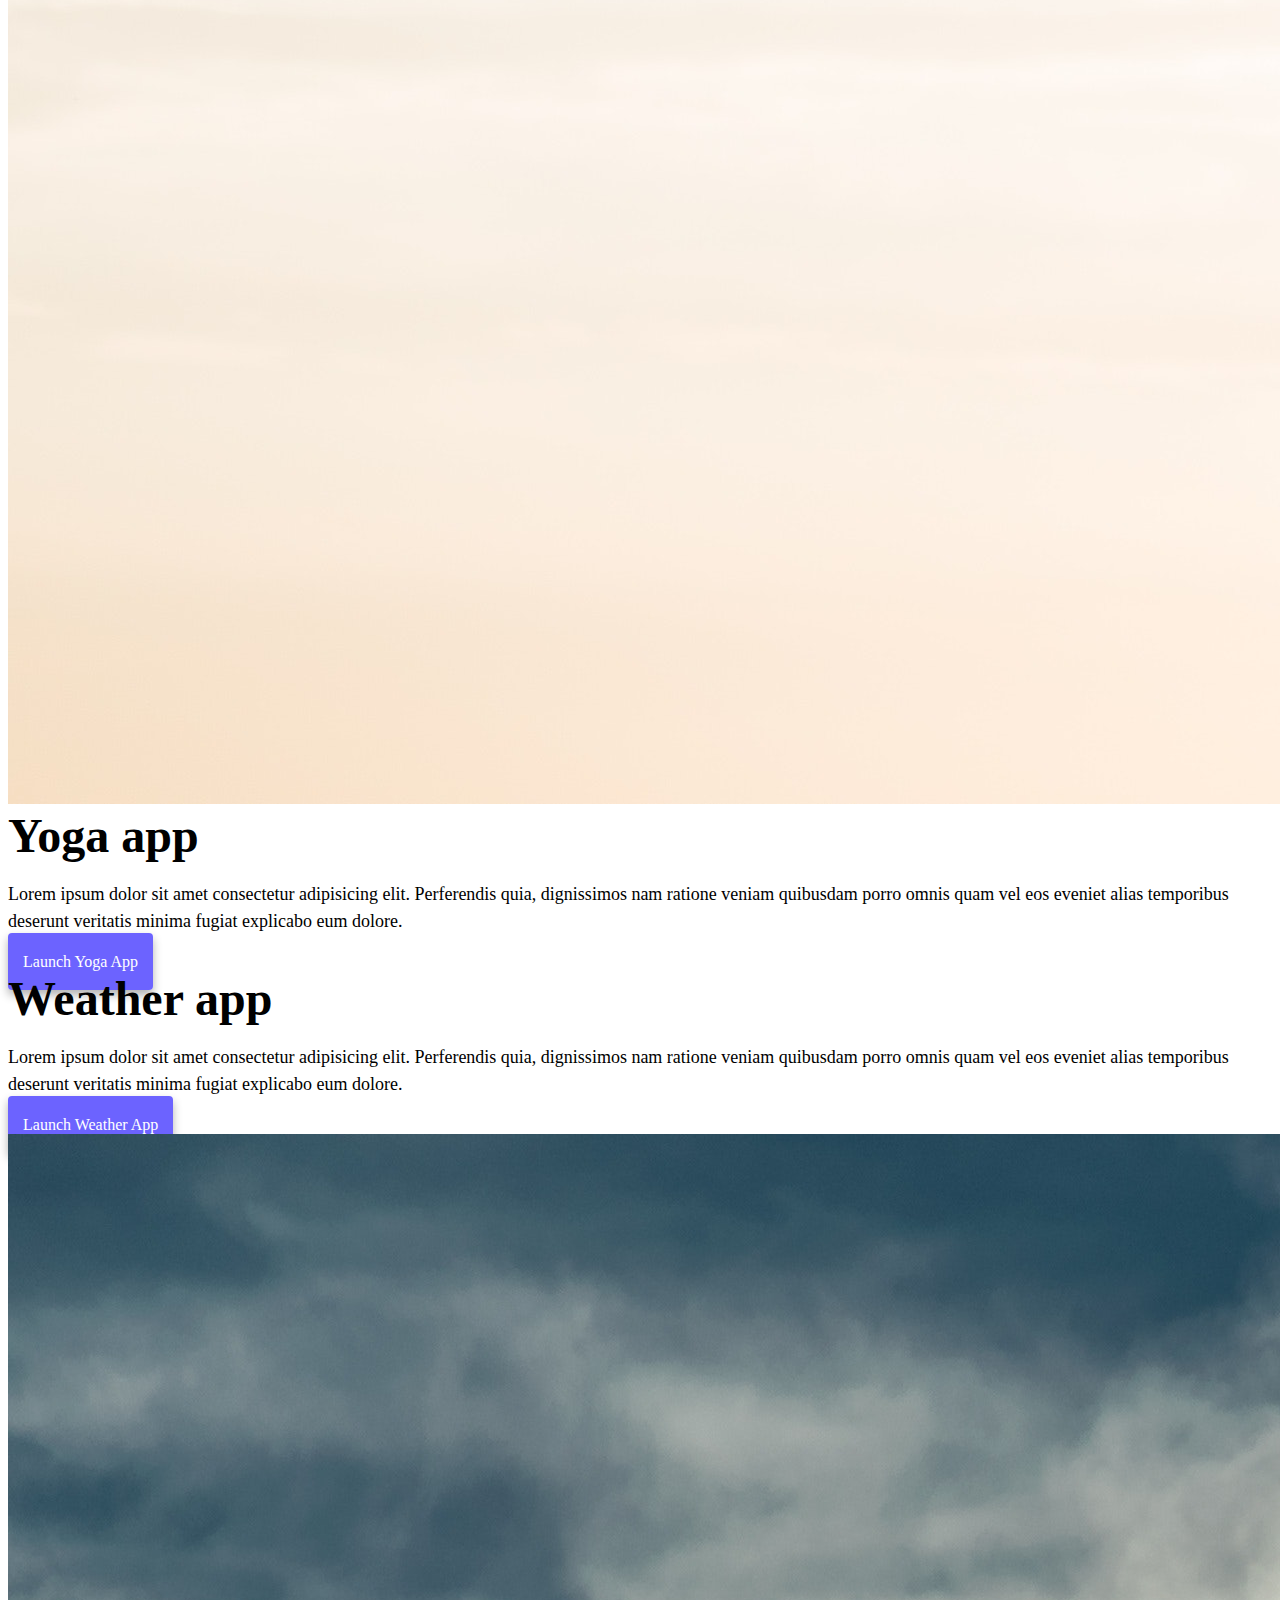
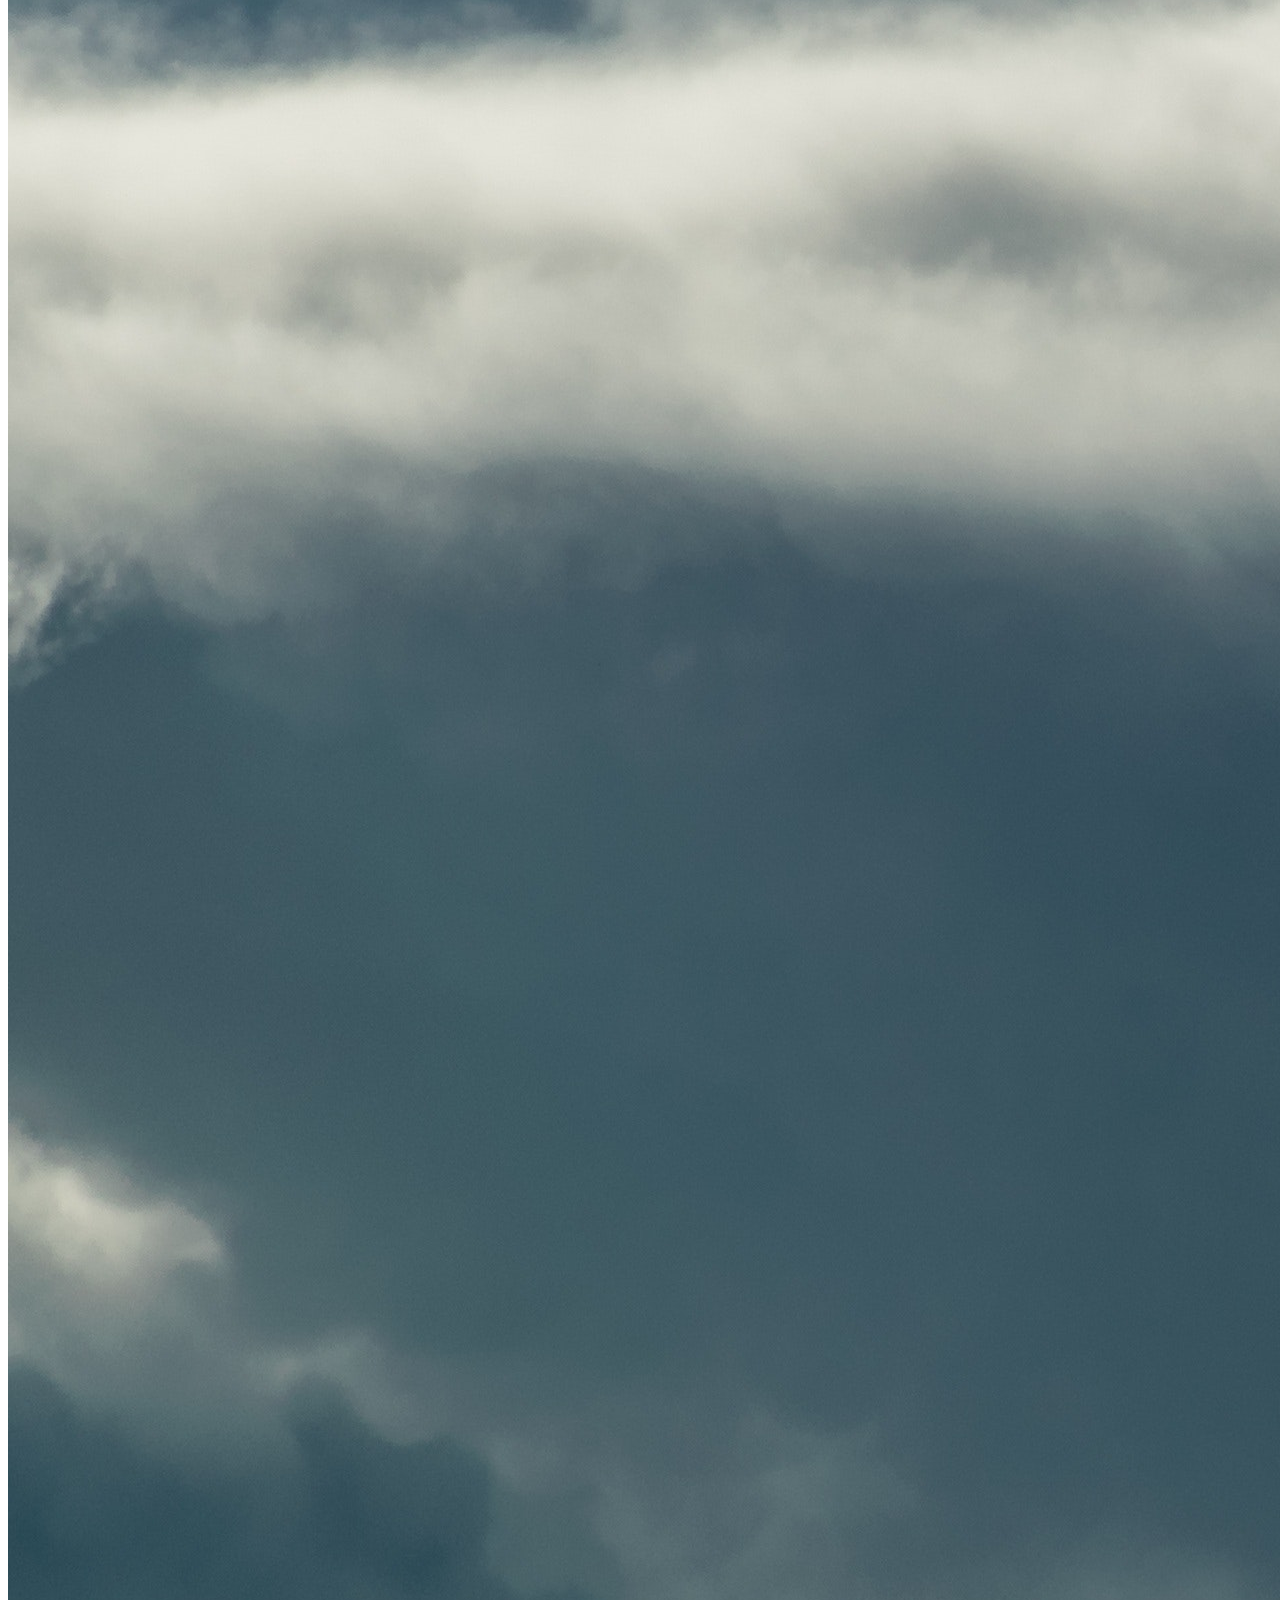
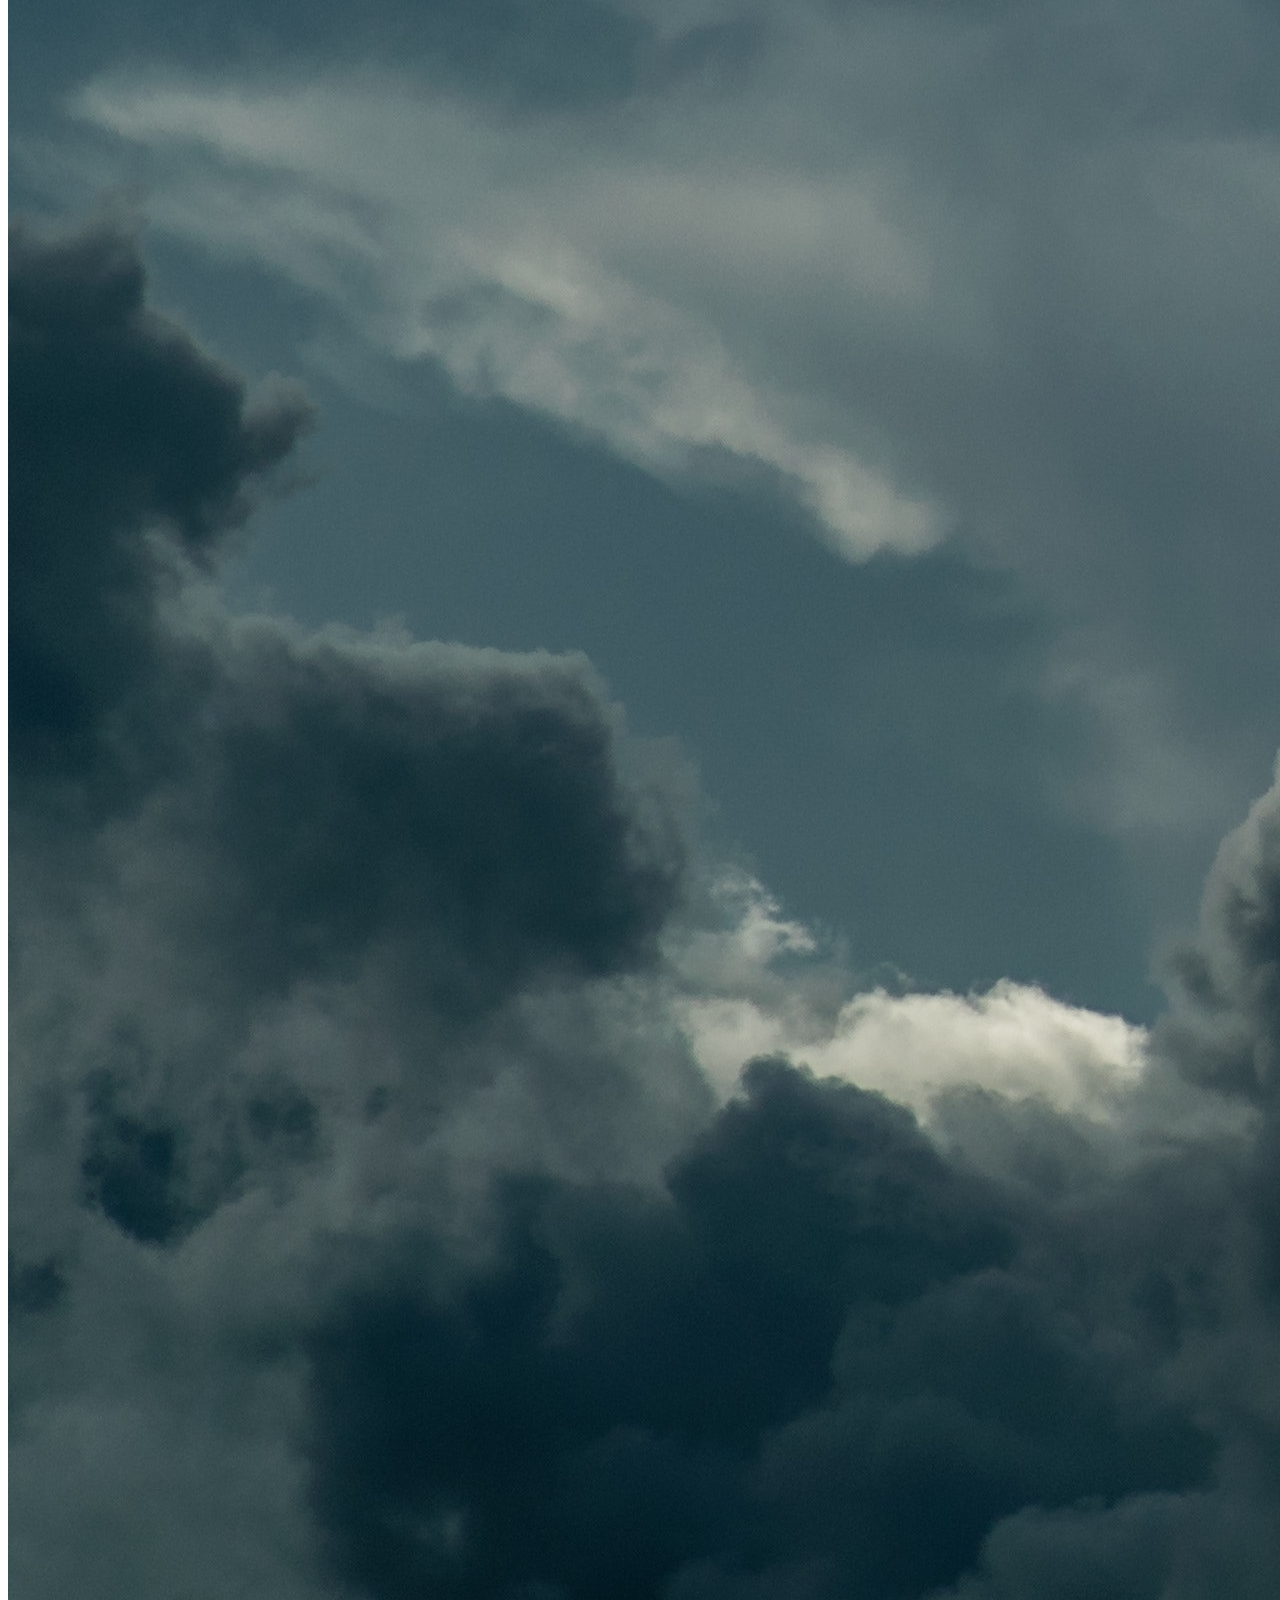
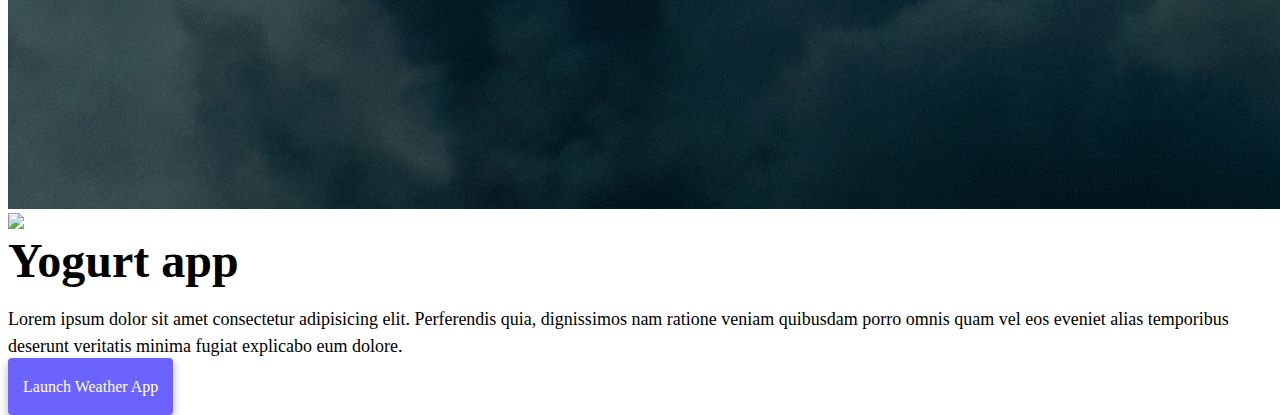
==== commit 11cbca50: "Fix html content" ====
--- a/index.html
+++ b/index.html
@@ -51,8 +51,8 @@
       </div>
     </nav>
     <h2 class="text-center">👋 Hi I am</h2>
-    <h1 class="text-center">[YOUR NAME]</h1>
-    <h3 class="text-center">Front-end developer, based in [YOUR LOCATION]</h3>
+    <h1 class="text-center">Roxane Kulenkamp</h1>
+    <h3 class="text-center">Front-end developer, based in Berlin, Germany</h3>
     <div class="navigation-links mb-5">
       <a href="about.html#contact" class="primary-link">Contact me</a>
       <a href="about.html" class="secondary-link">About me</a>
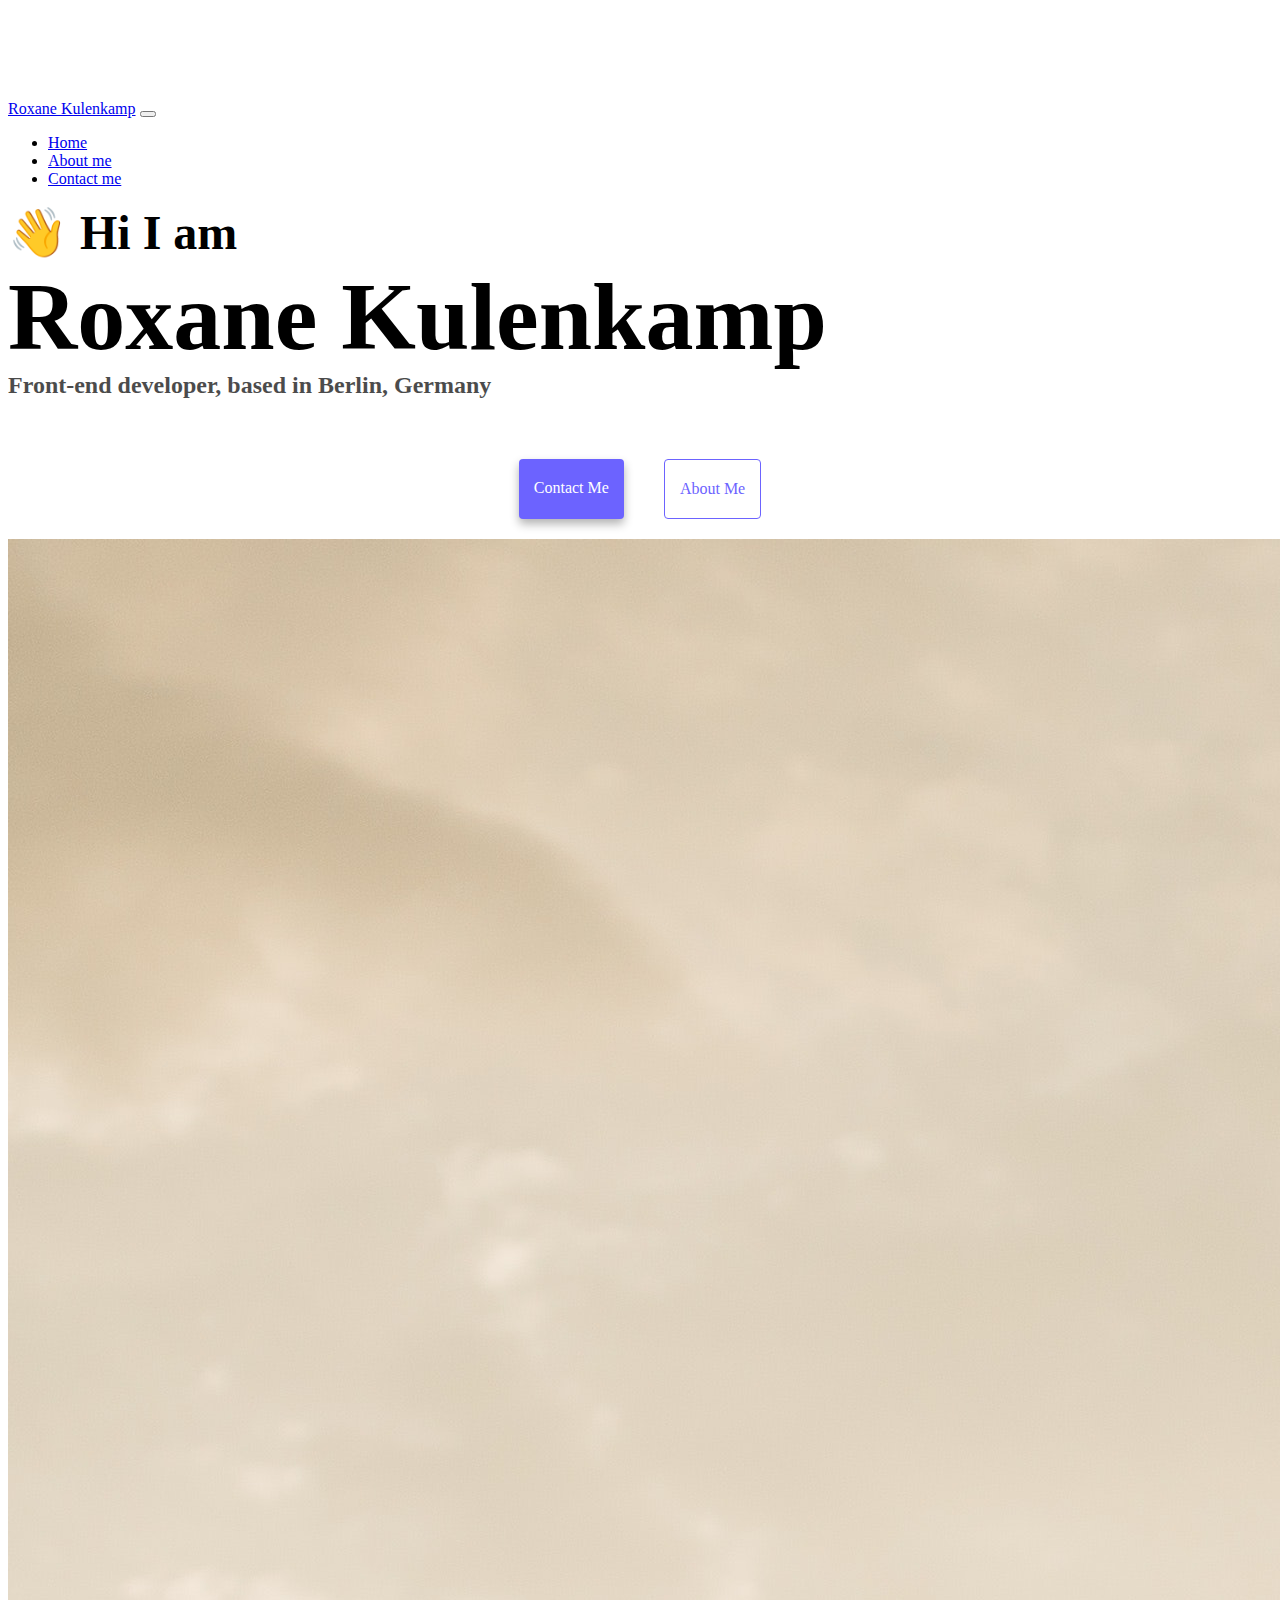
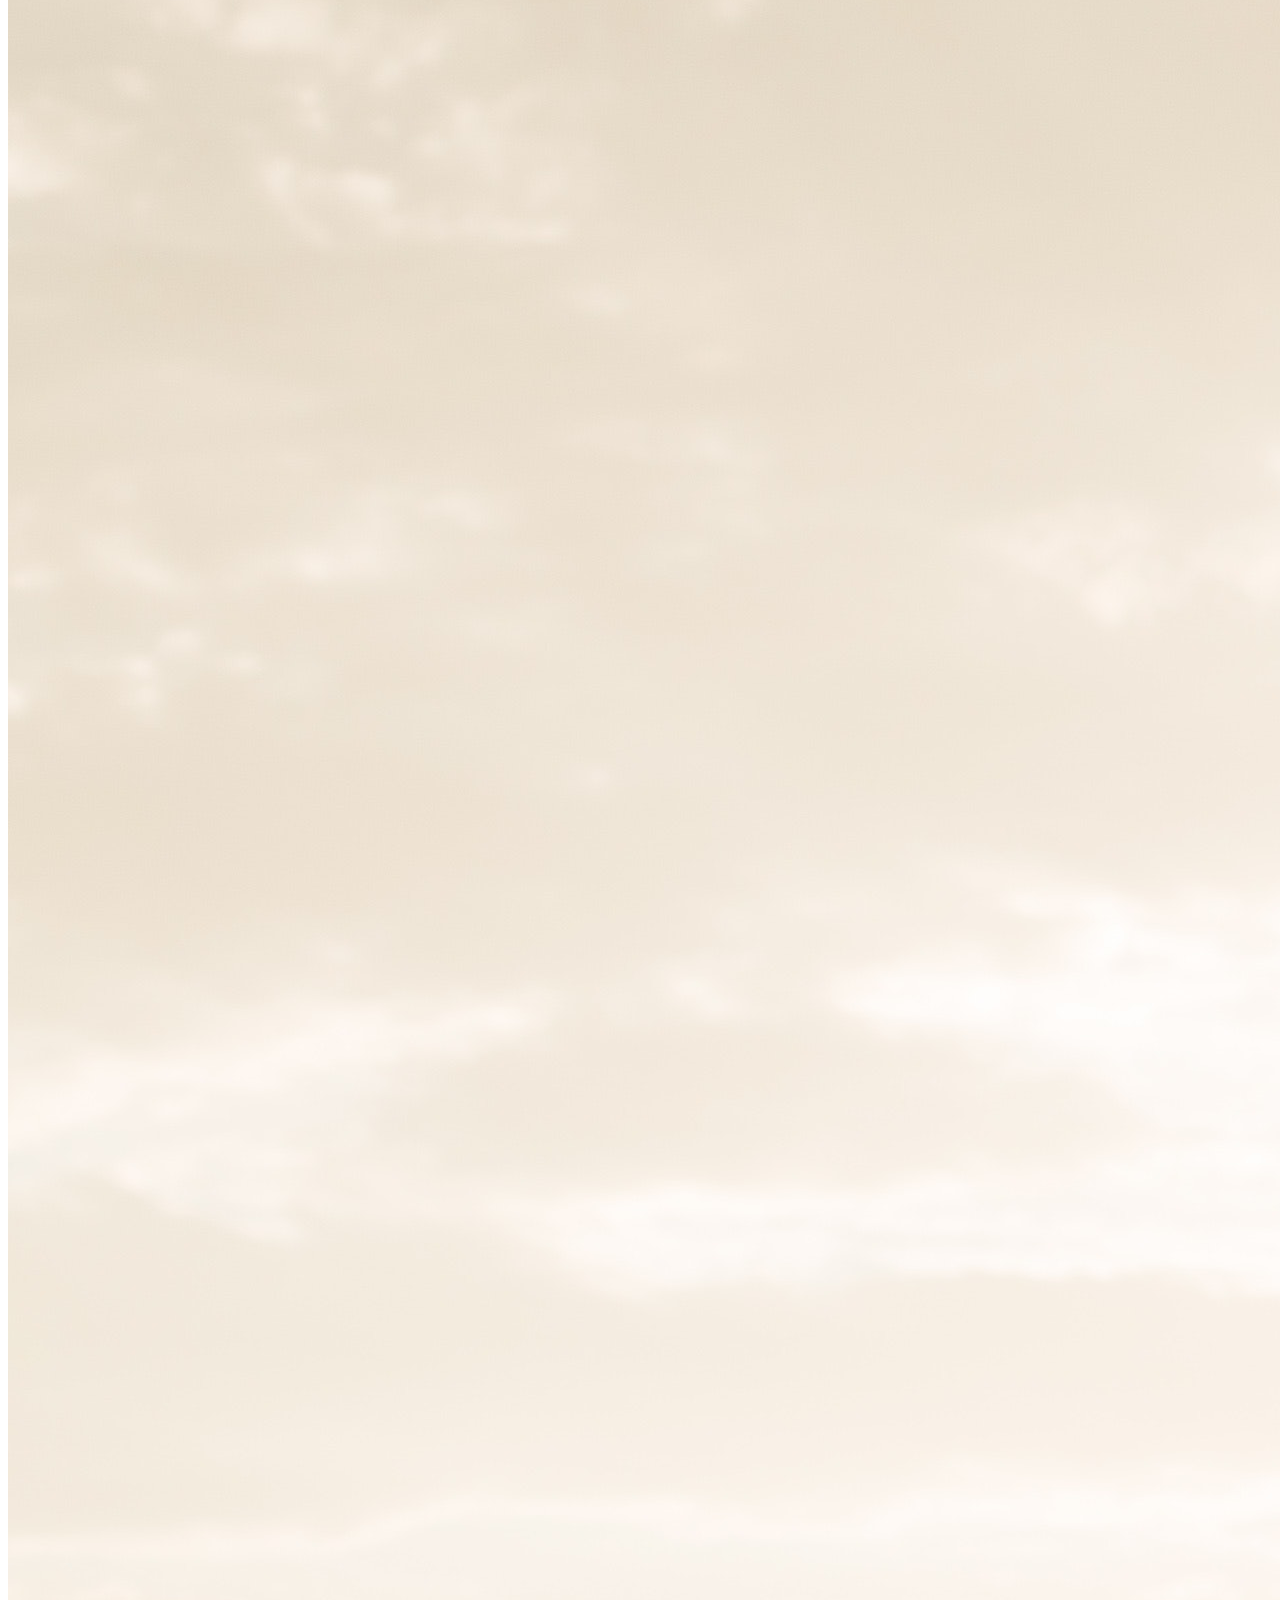
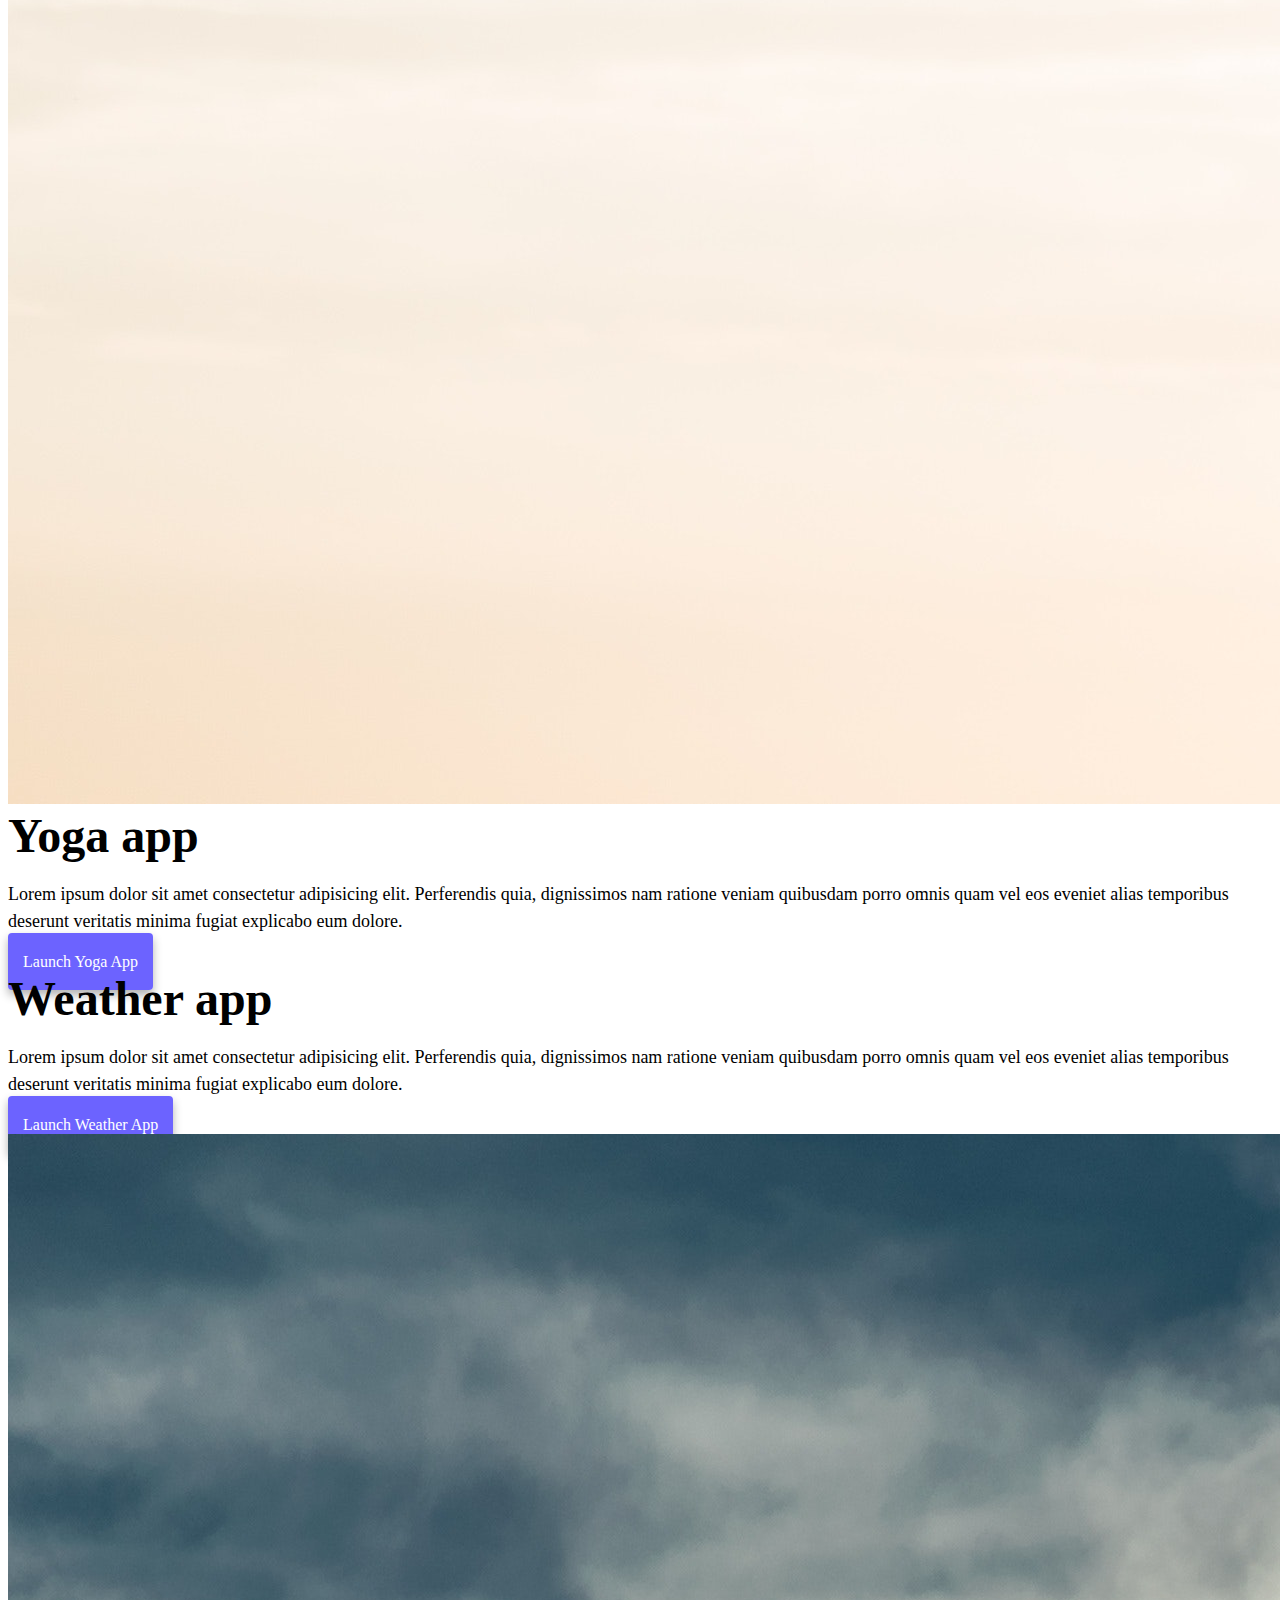
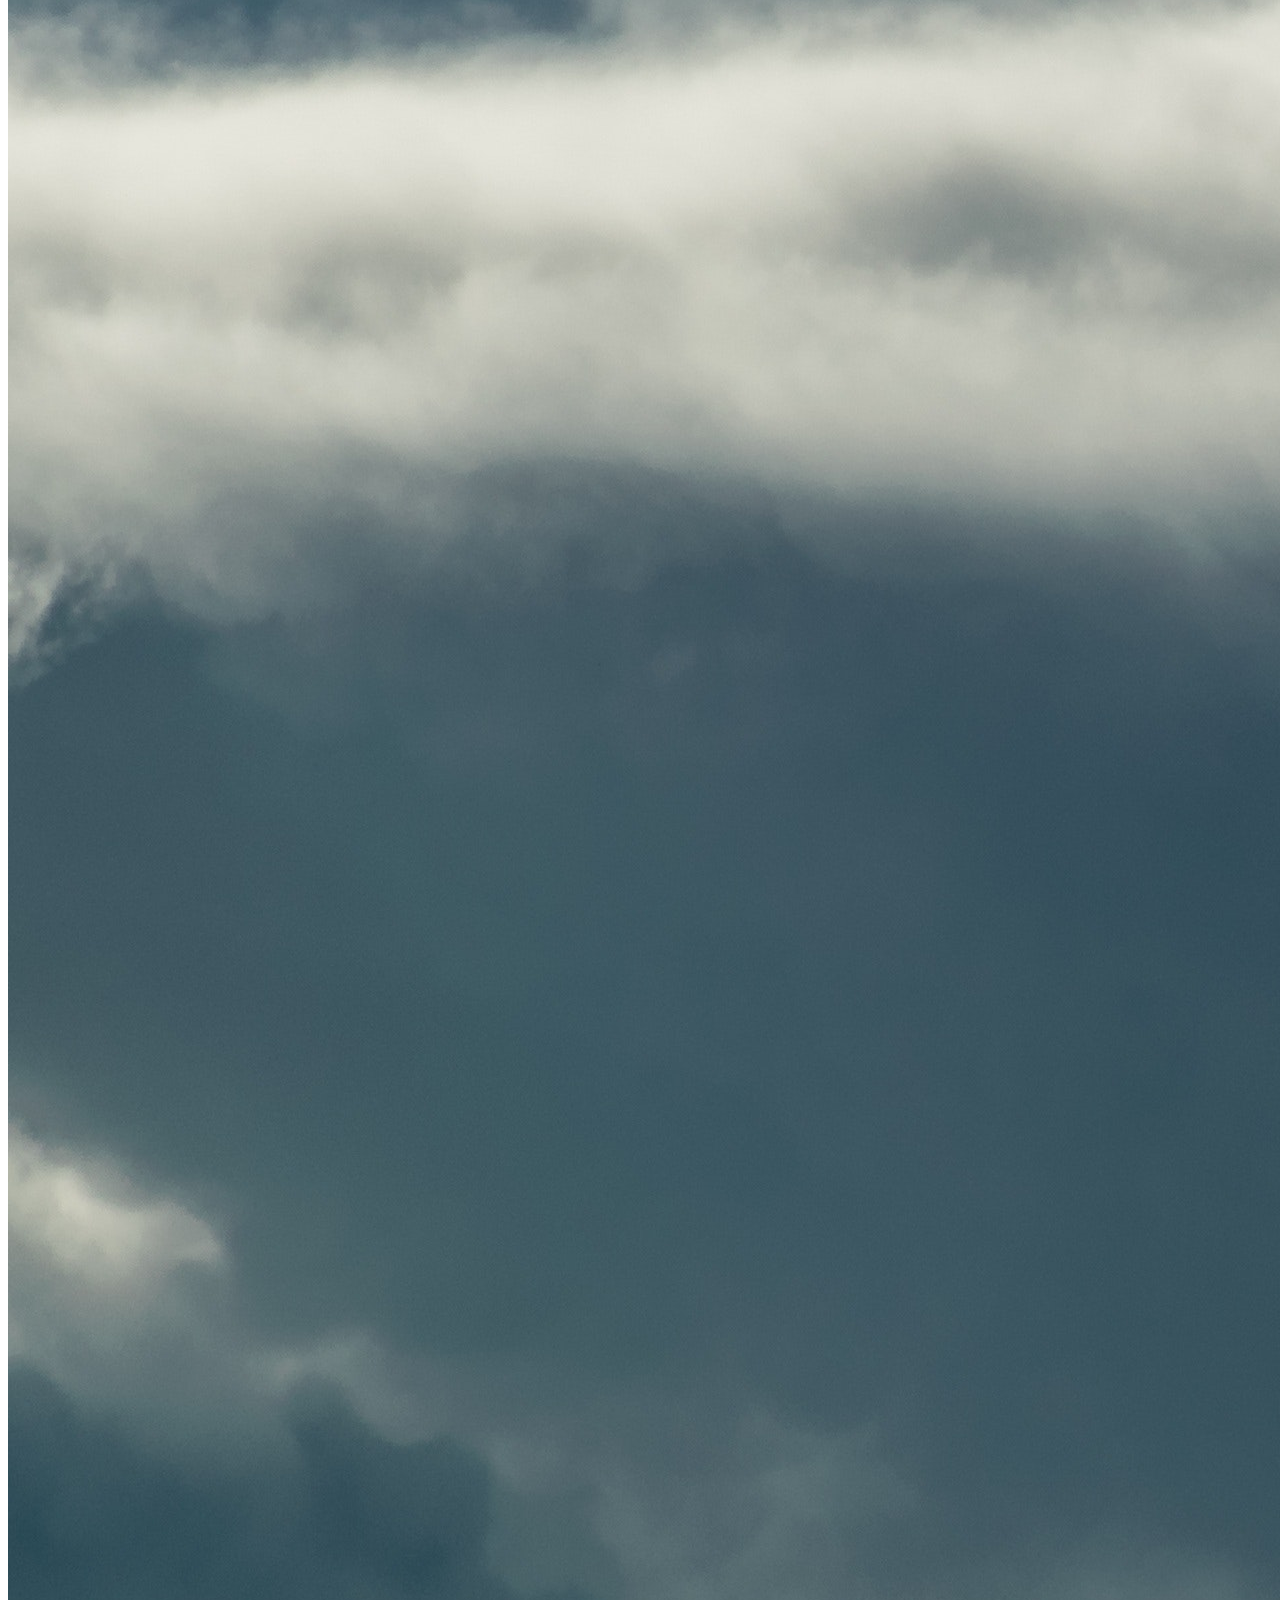
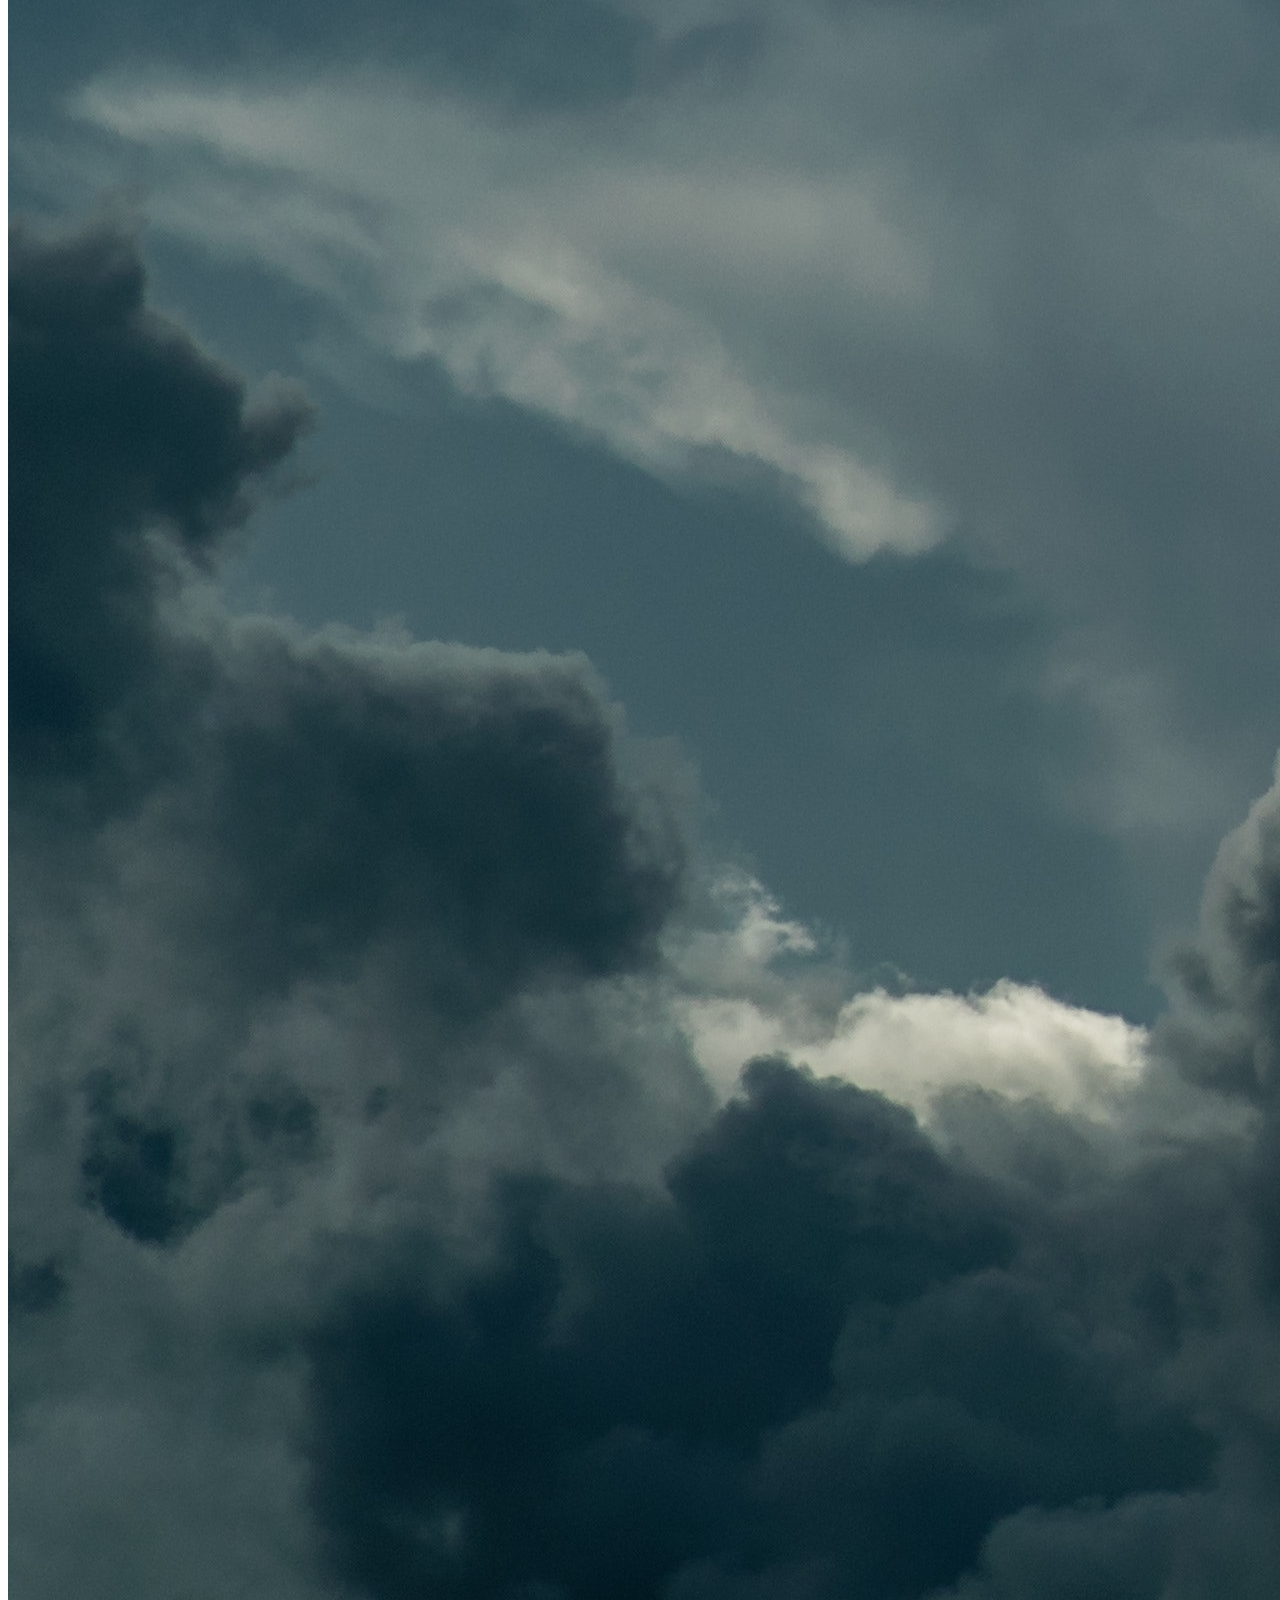
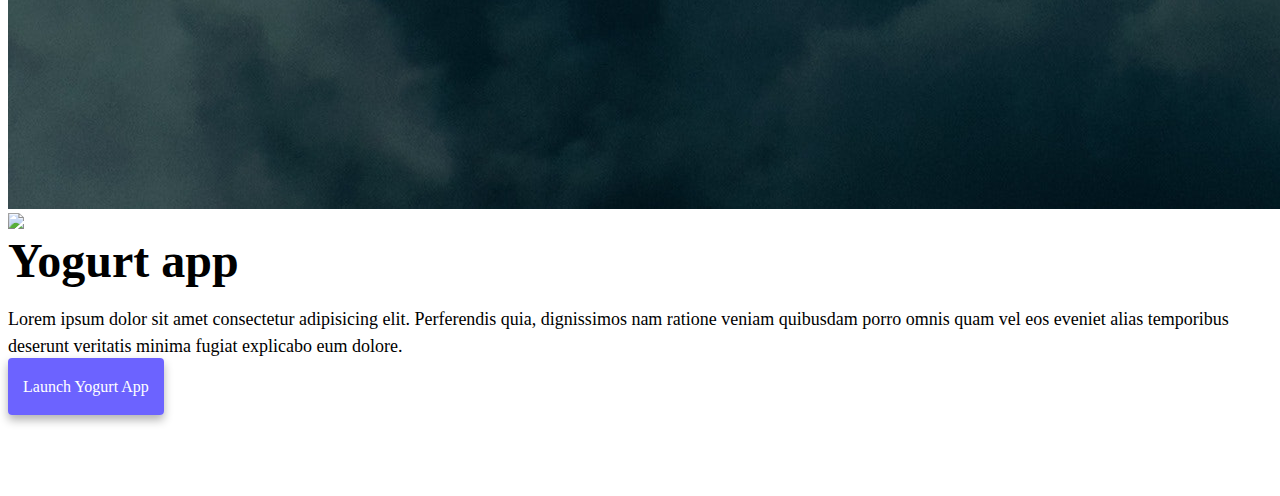
==== commit 0c195753: "implement responsiveness" ====
--- a/index.html
+++ b/index.html
@@ -59,10 +59,10 @@
     </div>
     <div class="container">
       <div class="row">
-        <div class="col-6">
+        <div class="col-sm-6">
           <img src="images/yoga.jpg" class="img-fluid rounded" />
         </div>
-        <div class="col-6">
+        <div class="col-sm-6">
           <h2 class="mb-3">Yoga app</h2>
           <p>
             Lorem ipsum dolor sit amet consectetur adipisicing elit. Perferendis
@@ -76,7 +76,7 @@
         </div>
       </div>
       <div class="row mt-5">
-        <div class="col-6">
+        <div class="col-sm-6">
           <h2 class="mb-3">Weather app</h2>
           <p>
             Lorem ipsum dolor sit amet consectetur adipisicing elit. Perferendis
@@ -84,19 +84,19 @@
             eos eveniet alias temporibus deserunt veritatis minima fugiat
             explicabo eum dolore.
           </p>
-          <div class="mt-5">
+          <div class="mt-5 mb-5">
             <a href="#" class="primary-link">Launch Weather App</a>
           </div>
         </div>
-        <div class="col-6">
+        <div class="col-sm-6">
           <img src="images/weather.jpg" class="img-fluid rounded" />
         </div>
       </div>
       <div class="row mt-5">
-        <div class="col-6">
+        <div class="col-sm-6">
           <img src="images/yogurt.jpg" class="img-fluid rounded" />
         </div>
-        <div class="col-6">
+        <div class="col-sm-6">
           <h2 class="mb-3">Yogurt app</h2>
           <p>
             Lorem ipsum dolor sit amet consectetur adipisicing elit. Perferendis
@@ -105,7 +105,7 @@
             explicabo eum dolore.
           </p>
           <div class="mt-5">
-            <a href="#" class="primary-link">Launch Weather App</a>
+            <a href="#" class="primary-link">Launch Yogurt App</a>
           </div>
         </div>
       </div>
--- a/src/style.css
+++ b/src/style.css
@@ -6,6 +6,7 @@
 
 body {
   margin-top: 100px;
+  margin-bottom: 100px;
 }
 
 h1,
@@ -86,3 +87,14 @@
 .email-link:hover {
   text-decoration: underline;
 }
+@media (max-width: 600px) {
+  h1 {
+    font-size: 40px;
+  }
+  h2 {
+    font-size: 40px;
+  }
+  .email-link {
+    font-size: 40px;
+  }
+}
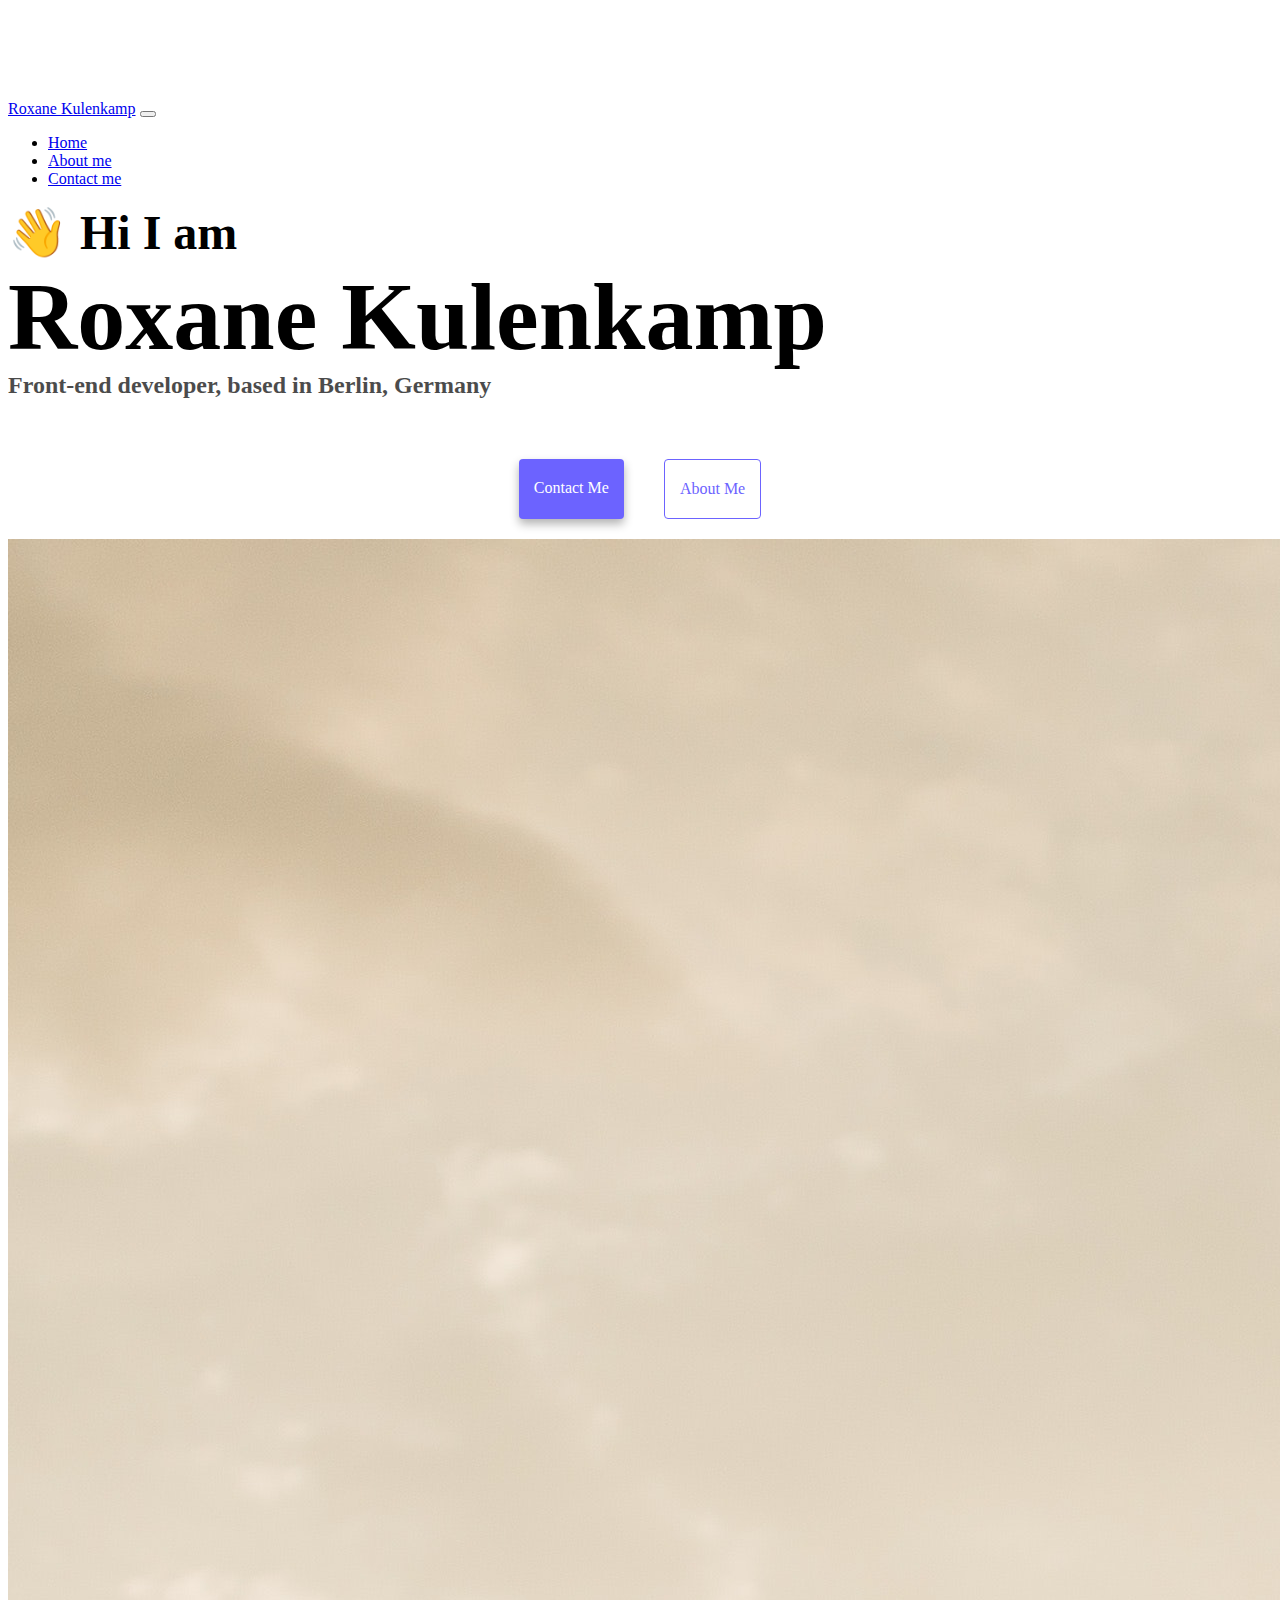
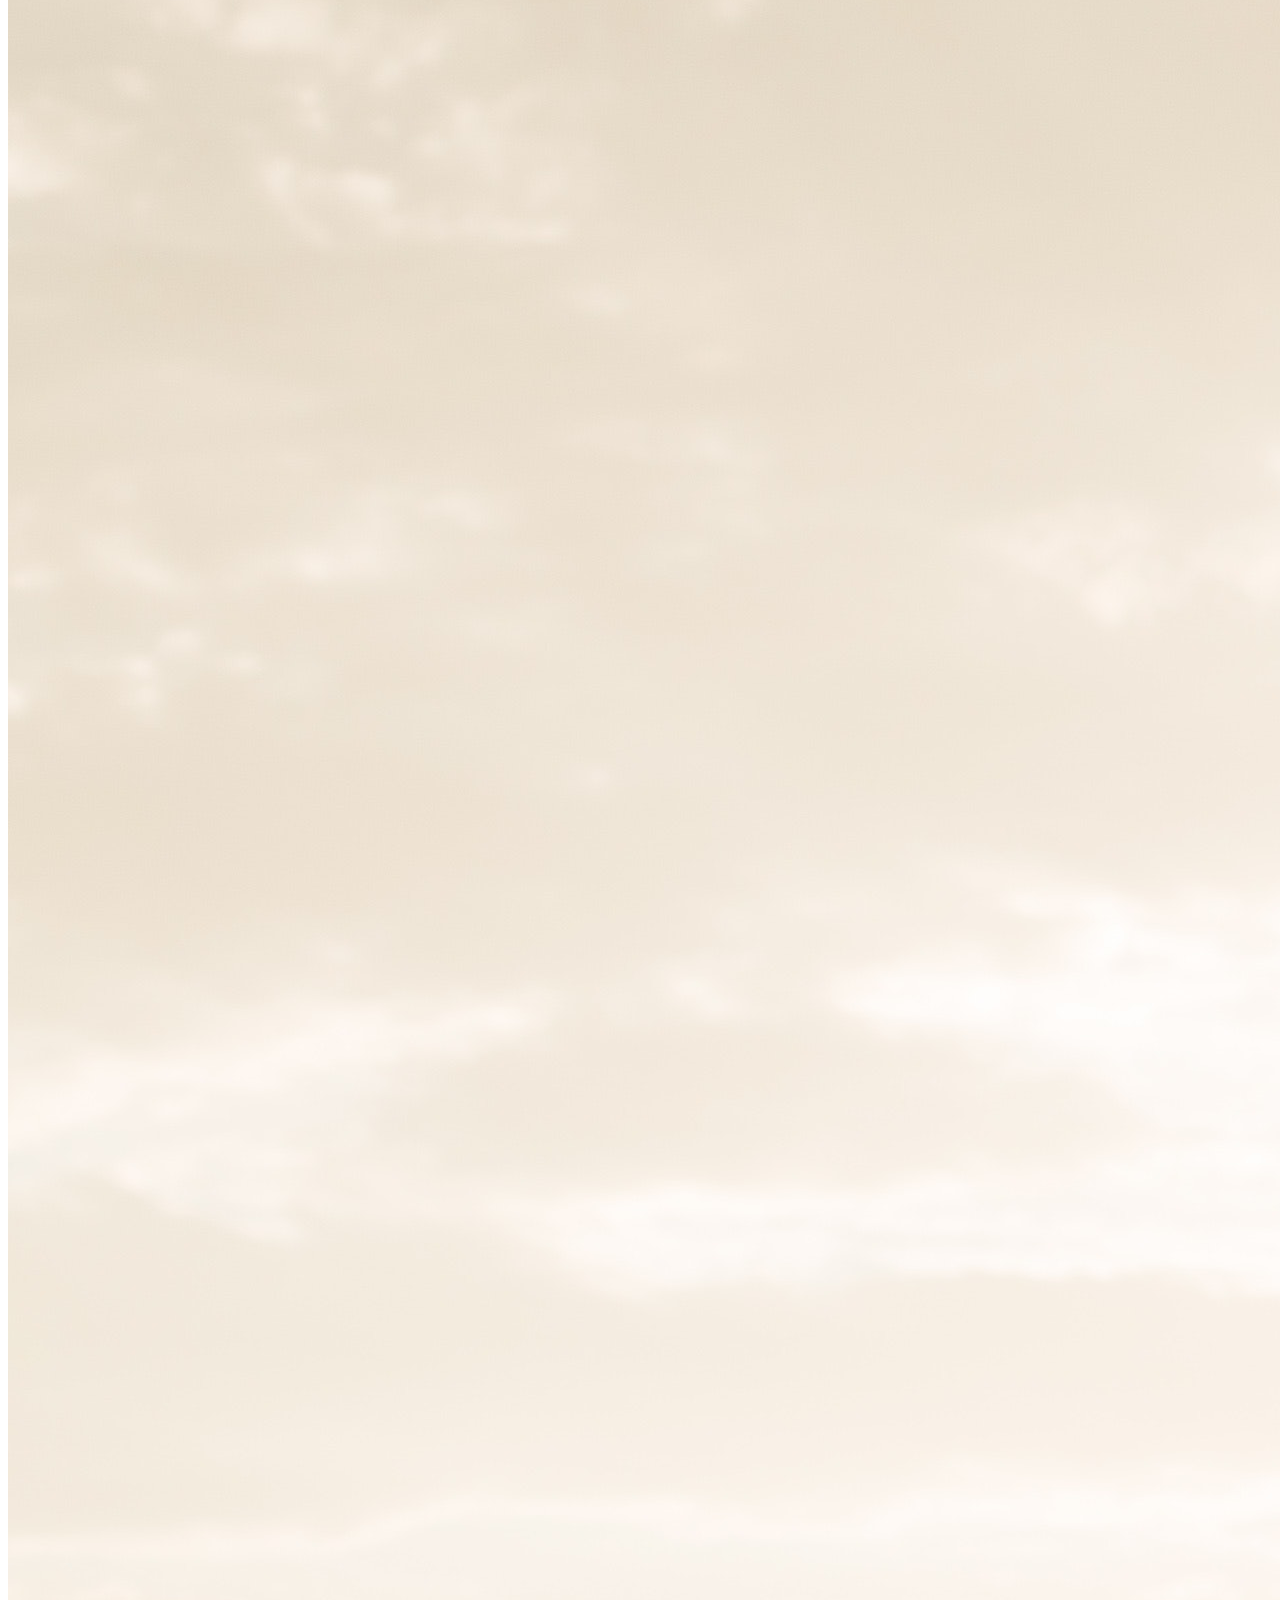
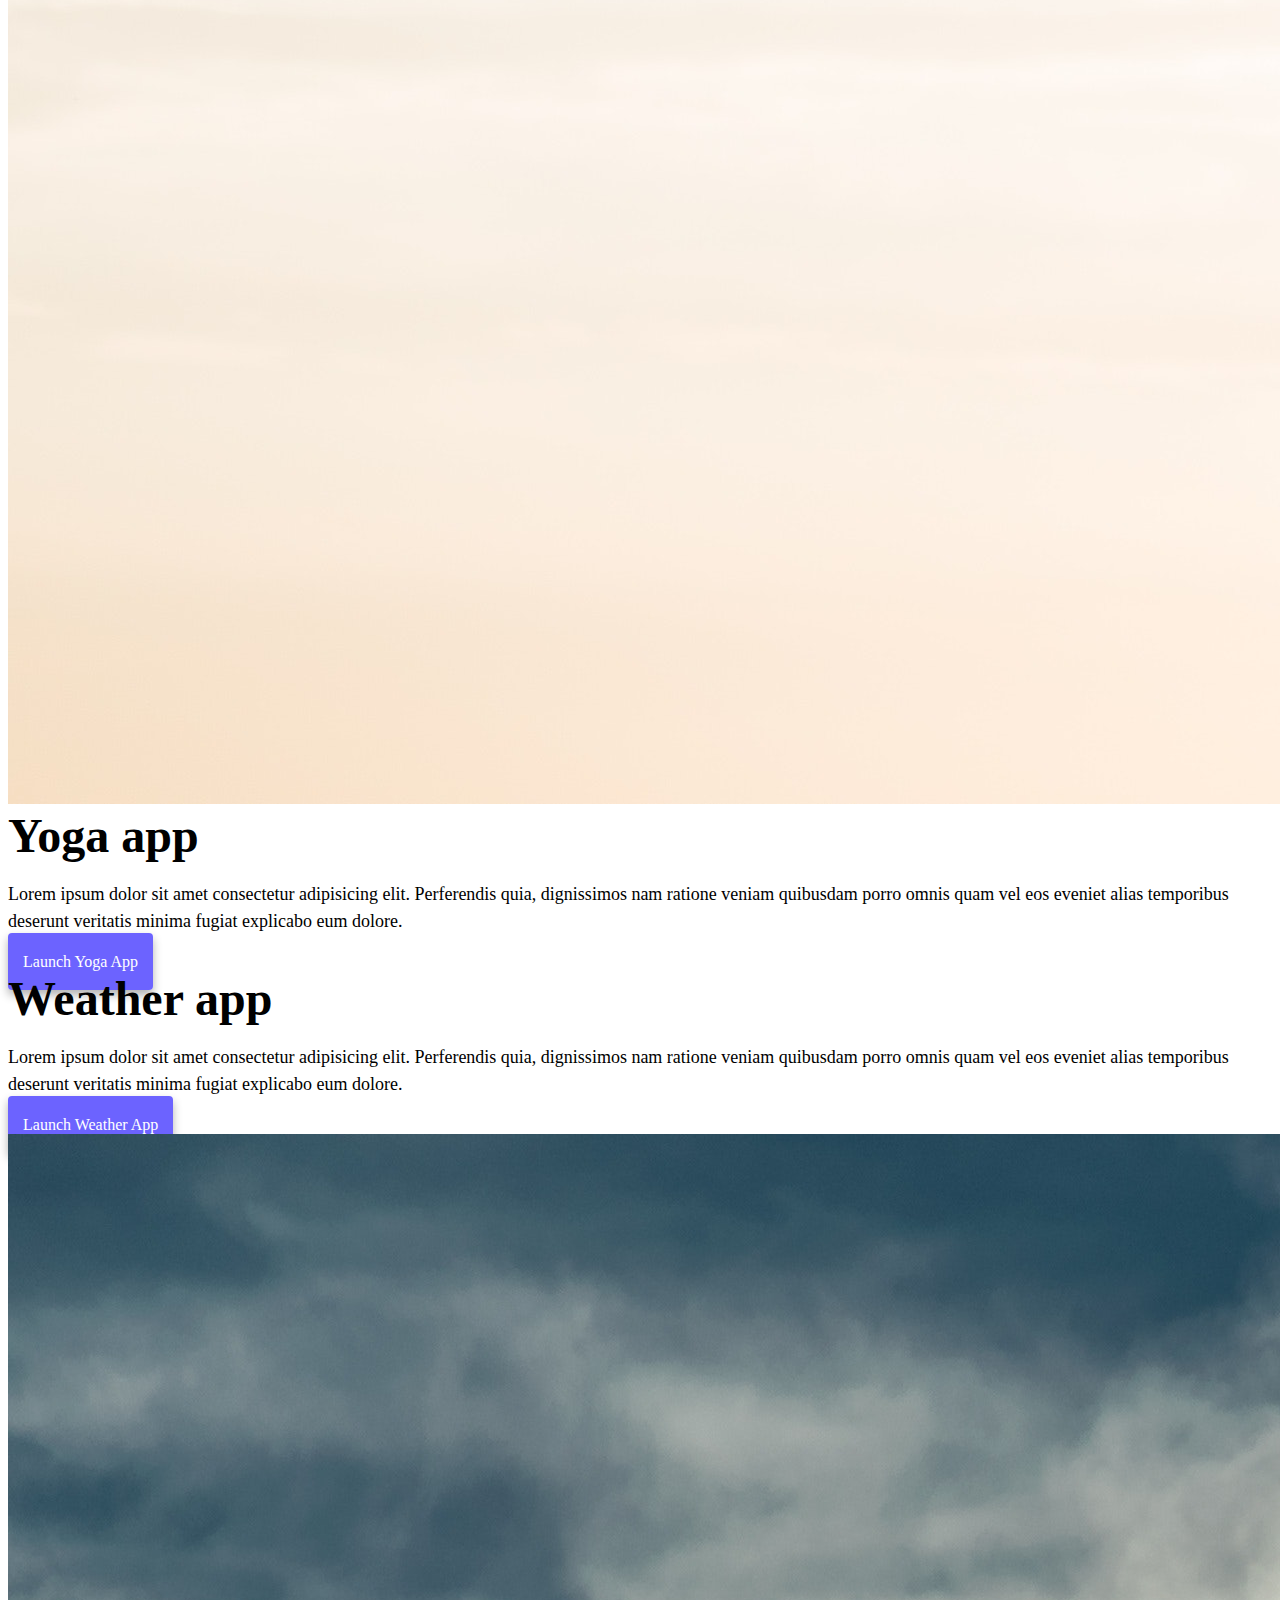
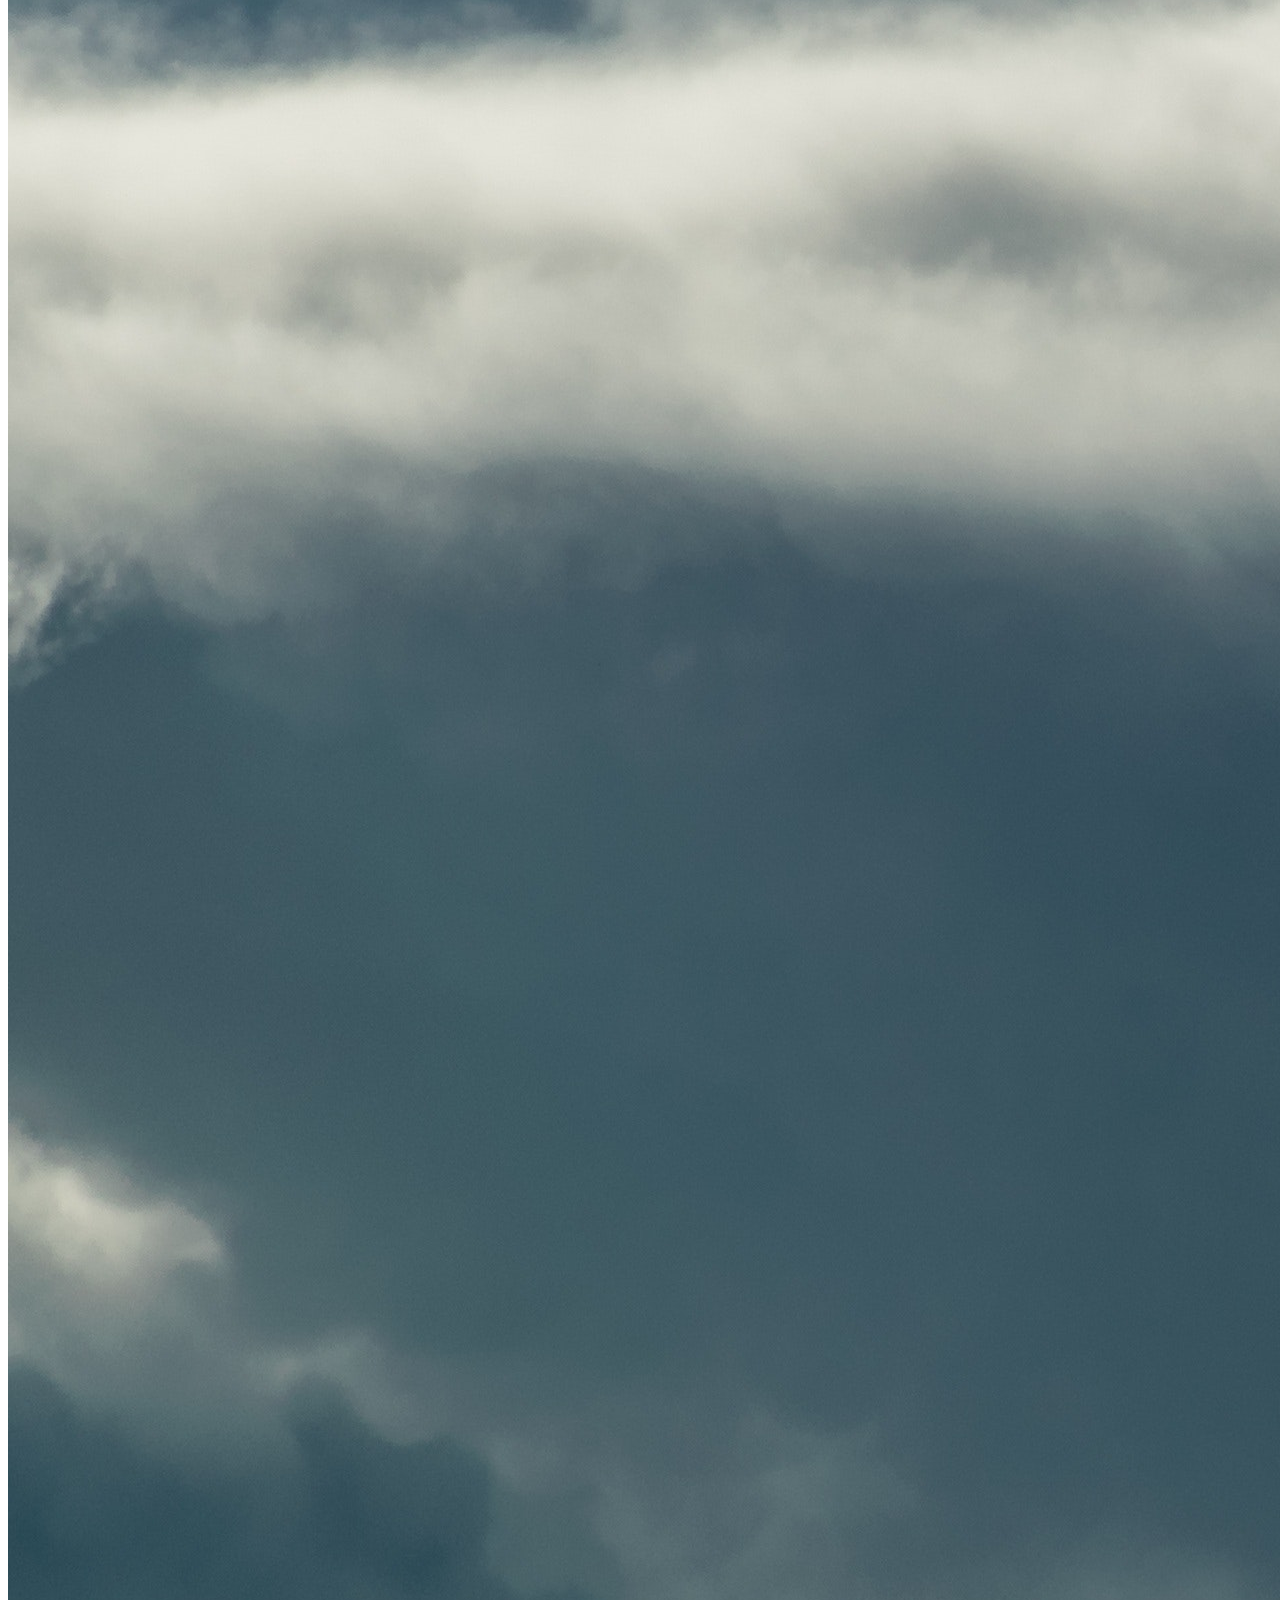
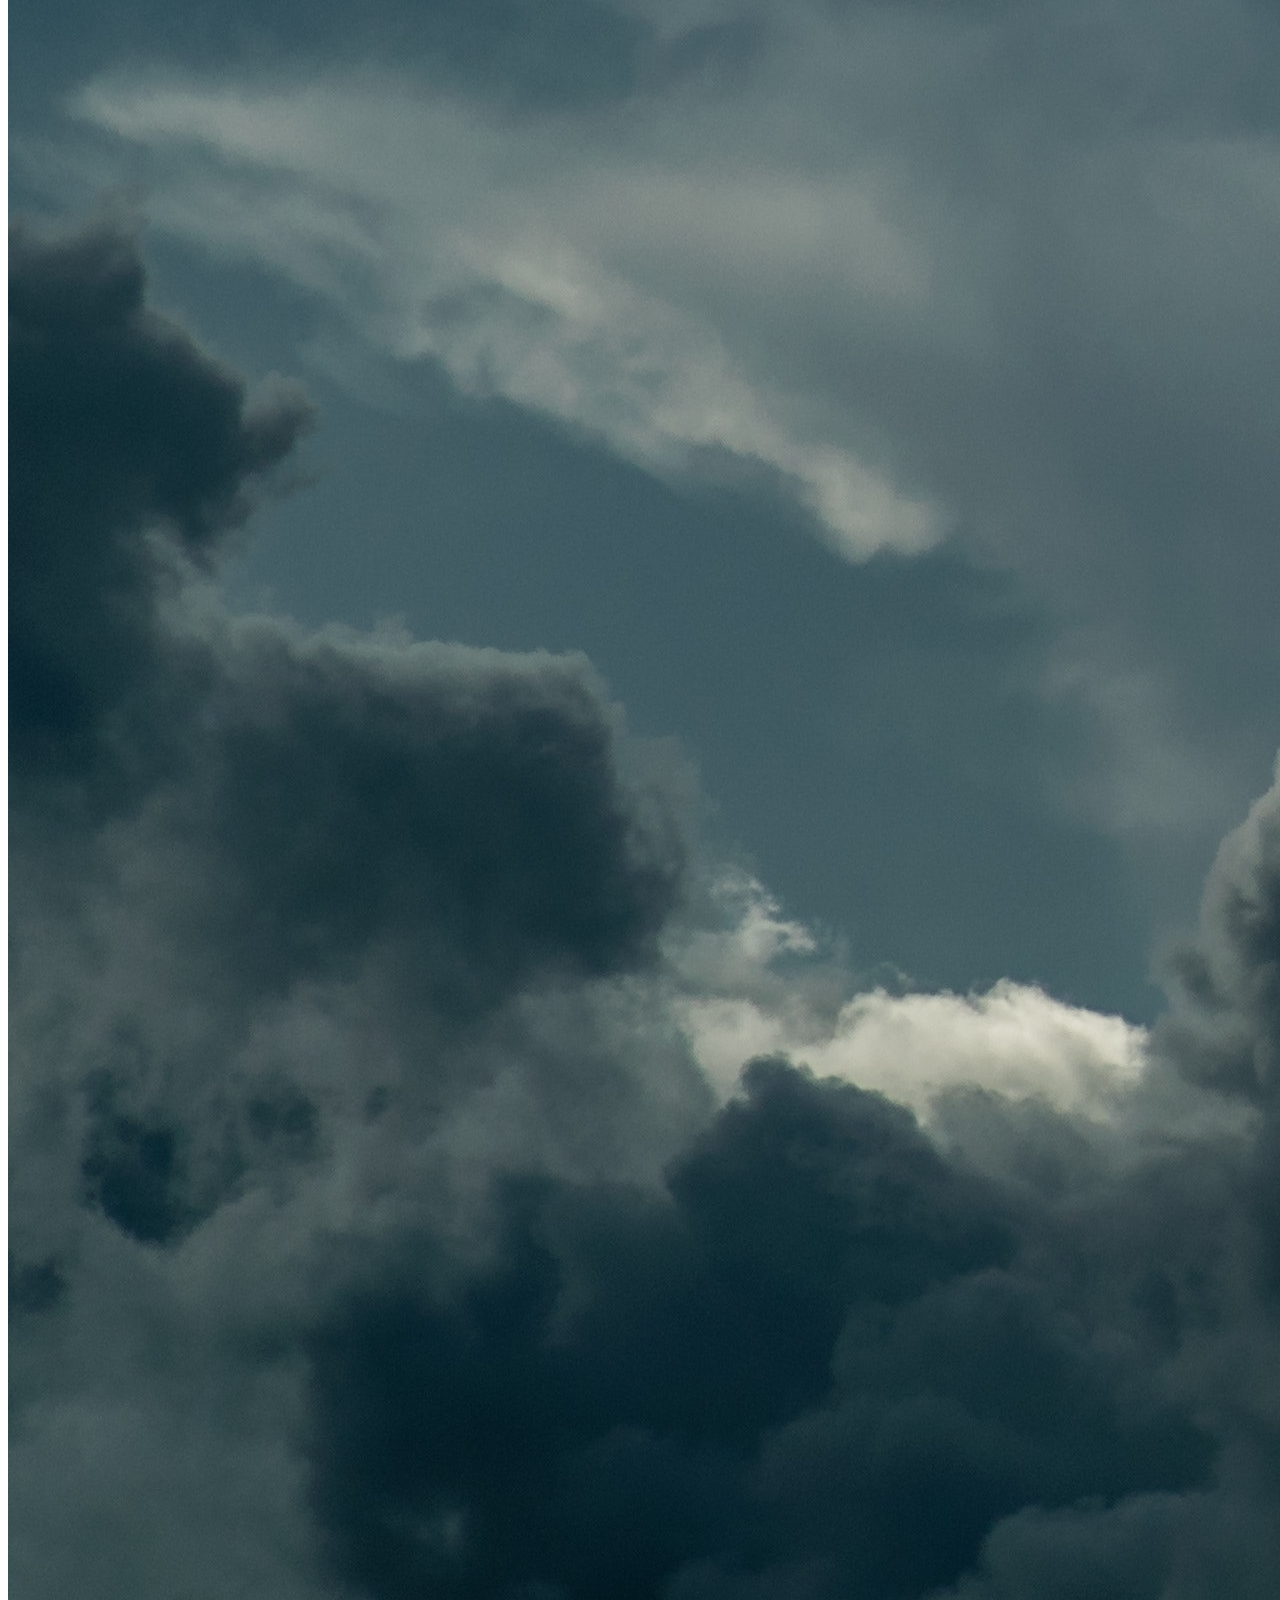
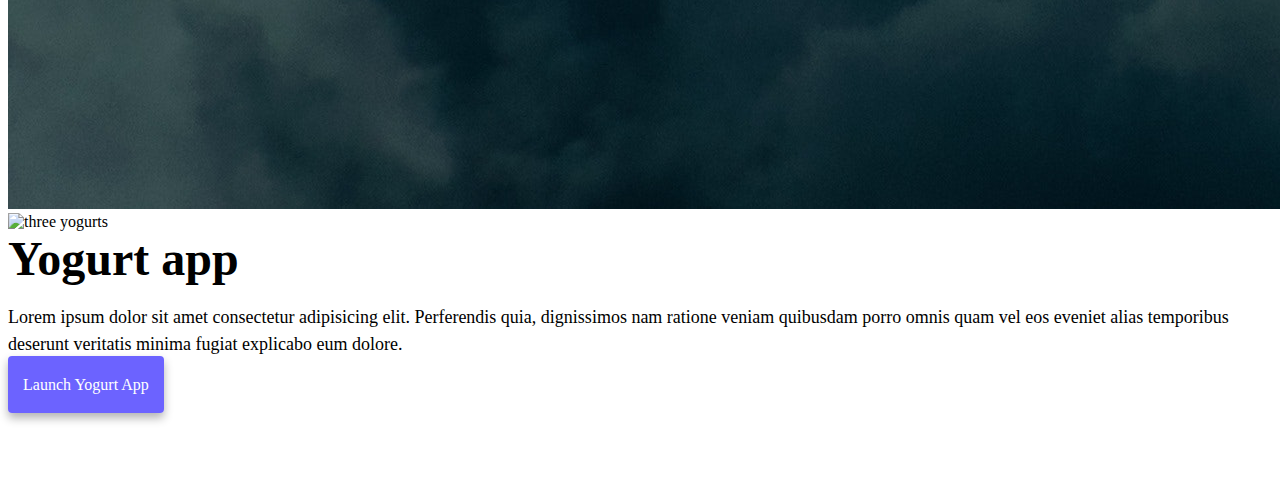
==== commit 7edbe9a4: "Update SEO friendliness" ====
--- a/index.html
+++ b/index.html
@@ -4,6 +4,10 @@
     <meta charset="UTF-8" />
     <meta http-equiv="X-UA-Compatible" content="IE=edge" />
     <meta name="viewport" content="width=device-width, initial-scale=1.0" />
+    <meta
+      name="description"
+      content="Roxane presents you here coding projects - roxane.com"
+    />
     <link
       href="https://cdn.jsdelivr.net/npm/bootstrap@5.1.3/dist/css/bootstrap.min.css"
       rel="stylesheet"
@@ -16,7 +20,7 @@
       crossorigin="anonymous"
     ></script>
     <link rel="stylesheet" href="src/style.css" />
-    <title>Document</title>
+    <title>Coding projects - roxane.com</title>
   </head>
   <body>
     <nav class="navbar navbar-expand-lg navbar-light bg-light fixed-top">
@@ -54,13 +58,24 @@
     <h1 class="text-center">Roxane Kulenkamp</h1>
     <h3 class="text-center">Front-end developer, based in Berlin, Germany</h3>
     <div class="navigation-links mb-5">
-      <a href="about.html#contact" class="primary-link">Contact me</a>
-      <a href="about.html" class="secondary-link">About me</a>
+      <a href="about.html#contact" class="primary-link" title="Contact details"
+        >Contact me</a
+      >
+      <a
+        href="about.html"
+        class="secondary-link"
+        title="Personal info on Roxane"
+        >About me</a
+      >
     </div>
     <div class="container">
       <div class="row">
         <div class="col-sm-6">
-          <img src="images/yoga.jpg" class="img-fluid rounded" />
+          <img
+            src="images/yoga.jpg"
+            class="img-fluid rounded"
+            alt="Woman in a yoga position"
+          />
         </div>
         <div class="col-sm-6">
           <h2 class="mb-3">Yoga app</h2>
@@ -71,7 +86,9 @@
             explicabo eum dolore.
           </p>
           <div class="mt-5">
-            <a href="#" class="primary-link">Launch Yoga App</a>
+            <a href="#" class="primary-link" title="Go to yoga app project"
+              >Launch Yoga App</a
+            >
           </div>
         </div>
       </div>
@@ -85,16 +102,26 @@
             explicabo eum dolore.
           </p>
           <div class="mt-5 mb-5">
-            <a href="#" class="primary-link">Launch Weather App</a>
+            <a href="#" class="primary-link" title="Go to weather app project"
+              >Launch Weather App</a
+            >
           </div>
         </div>
         <div class="col-sm-6">
-          <img src="images/weather.jpg" class="img-fluid rounded" />
+          <img
+            src="images/weather.jpg"
+            class="img-fluid rounded"
+            alt="dark clouds"
+          />
         </div>
       </div>
       <div class="row mt-5">
         <div class="col-sm-6">
-          <img src="images/yogurt.jpg" class="img-fluid rounded" />
+          <img
+            src="images/yogurt.jpg"
+            class="img-fluid rounded"
+            alt="three yogurts"
+          />
         </div>
         <div class="col-sm-6">
           <h2 class="mb-3">Yogurt app</h2>
@@ -105,7 +132,9 @@
             explicabo eum dolore.
           </p>
           <div class="mt-5">
-            <a href="#" class="primary-link">Launch Yogurt App</a>
+            <a href="#" class="primary-link" title="Go to yogurt app project"
+              >Launch Yogurt App</a
+            >
           </div>
         </div>
       </div>
